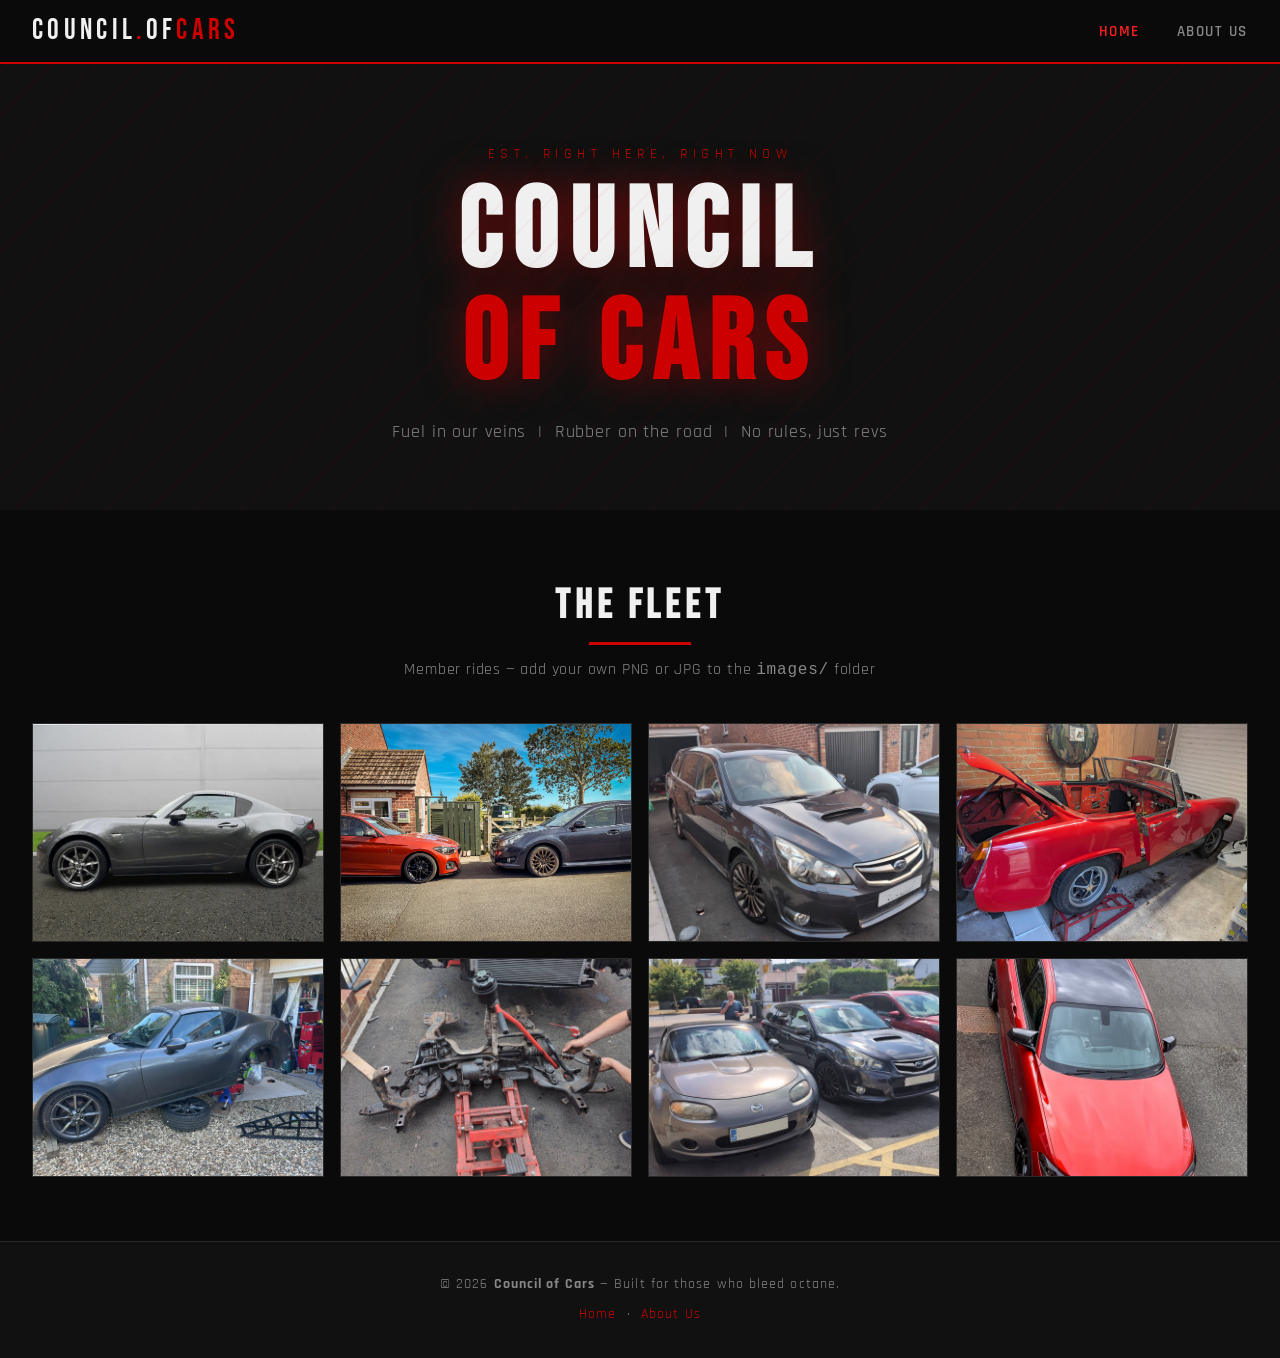
==== index.html @ 3a57ae69 "Add files via upload" ====
<!DOCTYPE html>
<html lang="en">
<head>
  <meta charset="UTF-8" />
  <meta name="viewport" content="width=device-width, initial-scale=1.0" />
  <title>Council of Cars — Home</title>
  <meta name="description" content="Council of Cars — a collective of passionate car enthusiasts." />
  <link rel="stylesheet" href="style.css" />
</head>
<body>

  <!-- ── HEADER ── -->
  <header>
    <a class="logo" href="index.html">Council<span>.</span>of<span>Cars</span></a>
    <nav>
      <a href="index.html" class="active">Home</a>
      <a href="about.html">About Us</a>
    </nav>
  </header>

  <!-- ── HERO ── -->
  <section class="hero">
    <p class="hero-eyebrow">Est. Right Here, Right Now</p>
    <h1>Council<br><span>of Cars</span></h1>
    <p class="hero-sub">Fuel in our veins &nbsp;|&nbsp; Rubber on the road &nbsp;|&nbsp; No rules, just revs</p>
  </section>

  <!-- ── GALLERY ── -->
  <section id="gallery">
    <div class="section-header">
      <h2 class="section-title">The Fleet</h2>
      <p>Member rides — add your own PNG or JPG to the <code>images/</code> folder</p>
    </div>

    <div class="gallery-grid">

      <!-- SLOT 1 -->
      <div class="gallery-item" onclick="openLightbox(this)">
        <!-- Replace src with your image, e.g. src="images/car01.jpg" -->
        <img src="images/car01.jpg" alt="Member car 1"
          onerror="this.style.display='none'; this.nextElementSibling.style.display='flex';" />
        <div class="placeholder" style="display:none">
          <svg viewBox="0 0 64 64" fill="none" stroke="currentColor" stroke-width="2">
            <rect x="4" y="20" width="56" height="28" rx="4"/>
            <path d="M14 20 l6-10 h24 l6 10"/>
            <circle cx="16" cy="48" r="5"/><circle cx="48" cy="48" r="5"/>
          </svg>
          <span>car01.jpg</span>
        </div>
        <div class="caption">Member Ride #1</div>
      </div>

      <!-- SLOT 2 -->
      <div class="gallery-item" onclick="openLightbox(this)">
        <img src="images/car02.jpg" alt="Member car 2"
          onerror="this.style.display='none'; this.nextElementSibling.style.display='flex';" />
        <div class="placeholder" style="display:none">
          <svg viewBox="0 0 64 64" fill="none" stroke="currentColor" stroke-width="2">
            <rect x="4" y="20" width="56" height="28" rx="4"/>
            <path d="M14 20 l6-10 h24 l6 10"/>
            <circle cx="16" cy="48" r="5"/><circle cx="48" cy="48" r="5"/>
          </svg>
          <span>car02.jpg</span>
        </div>
        <div class="caption">Member Ride #2</div>
      </div>

      <!-- SLOT 3 -->
      <div class="gallery-item" onclick="openLightbox(this)">
        <img src="images/car03.jpg" alt="Member car 3"
          onerror="this.style.display='none'; this.nextElementSibling.style.display='flex';" />
        <div class="placeholder" style="display:none">
          <svg viewBox="0 0 64 64" fill="none" stroke="currentColor" stroke-width="2">
            <rect x="4" y="20" width="56" height="28" rx="4"/>
            <path d="M14 20 l6-10 h24 l6 10"/>
            <circle cx="16" cy="48" r="5"/><circle cx="48" cy="48" r="5"/>
          </svg>
          <span>car03.jpg</span>
        </div>
        <div class="caption">Member Ride #3</div>
      </div>

      <!-- SLOT 4 -->
      <div class="gallery-item" onclick="openLightbox(this)">
        <img src="images/car04.jpg" alt="Member car 4"
          onerror="this.style.display='none'; this.nextElementSibling.style.display='flex';" />
        <div class="placeholder" style="display:none">
          <svg viewBox="0 0 64 64" fill="none" stroke="currentColor" stroke-width="2">
            <rect x="4" y="20" width="56" height="28" rx="4"/>
            <path d="M14 20 l6-10 h24 l6 10"/>
            <circle cx="16" cy="48" r="5"/><circle cx="48" cy="48" r="5"/>
          </svg>
          <span>car04.jpg</span>
        </div>
        <div class="caption">Member Ride #4</div>
      </div>

      <!-- SLOT 5 -->
      <div class="gallery-item" onclick="openLightbox(this)">
        <img src="images/car05.jpg" alt="Member car 5"
          onerror="this.style.display='none'; this.nextElementSibling.style.display='flex';" />
        <div class="placeholder" style="display:none">
          <svg viewBox="0 0 64 64" fill="none" stroke="currentColor" stroke-width="2">
            <rect x="4" y="20" width="56" height="28" rx="4"/>
            <path d="M14 20 l6-10 h24 l6 10"/>
            <circle cx="16" cy="48" r="5"/><circle cx="48" cy="48" r="5"/>
          </svg>
          <span>car05.jpg</span>
        </div>
        <div class="caption">Member Ride #5</div>
      </div>

      <!-- SLOT 6 -->
      <div class="gallery-item" onclick="openLightbox(this)">
        <img src="images/car06.jpg" alt="Member car 6"
          onerror="this.style.display='none'; this.nextElementSibling.style.display='flex';" />
        <div class="placeholder" style="display:none">
          <svg viewBox="0 0 64 64" fill="none" stroke="currentColor" stroke-width="2">
            <rect x="4" y="20" width="56" height="28" rx="4"/>
            <path d="M14 20 l6-10 h24 l6 10"/>
            <circle cx="16" cy="48" r="5"/><circle cx="48" cy="48" r="5"/>
          </svg>
          <span>car06.jpg</span>
        </div>
        <div class="caption">Member Ride #6</div>
      </div>

      <!-- SLOT 7 -->
      <div class="gallery-item" onclick="openLightbox(this)">
        <img src="images/car07.jpg" alt="Member car 7"
          onerror="this.style.display='none'; this.nextElementSibling.style.display='flex';" />
        <div class="placeholder" style="display:none">
          <svg viewBox="0 0 64 64" fill="none" stroke="currentColor" stroke-width="2">
            <rect x="4" y="20" width="56" height="28" rx="4"/>
            <path d="M14 20 l6-10 h24 l6 10"/>
            <circle cx="16" cy="48" r="5"/><circle cx="48" cy="48" r="5"/>
          </svg>
          <span>car07.jpg</span>
        </div>
        <div class="caption">Member Ride #7</div>
      </div>

      <!-- SLOT 8 -->
      <div class="gallery-item" onclick="openLightbox(this)">
        <img src="images/car08.jpg" alt="Member car 8"
          onerror="this.style.display='none'; this.nextElementSibling.style.display='flex';" />
        <div class="placeholder" style="display:none">
          <svg viewBox="0 0 64 64" fill="none" stroke="currentColor" stroke-width="2">
            <rect x="4" y="20" width="56" height="28" rx="4"/>
            <path d="M14 20 l6-10 h24 l6 10"/>
            <circle cx="16" cy="48" r="5"/><circle cx="48" cy="48" r="5"/>
          </svg>
          <span>car08.jpg</span>
        </div>
        <div class="caption">Member Ride #8</div>
      </div>

    </div><!-- /gallery-grid -->
  </section>

  <!-- ── LIGHTBOX ── -->
  <div id="lightbox" onclick="closeLightbox()">
    <div class="lb-close" onclick="closeLightbox()">✕ Close</div>
    <img id="lb-img" src="" alt="" />
  </div>

  <!-- ── FOOTER ── -->
  <footer>
    <p>© <span id="yr"></span> <strong>Council of Cars</strong> — Built for those who bleed octane.</p>
    <p style="margin-top:0.5rem">
      <a href="index.html">Home</a> &nbsp;·&nbsp; <a href="about.html">About Us</a>
    </p>
  </footer>

  <script>
    document.getElementById('yr').textContent = new Date().getFullYear();

    function openLightbox(item) {
      const img = item.querySelector('img');
      if (!img || img.style.display === 'none') return; // no real image yet
      document.getElementById('lb-img').src = img.src;
      document.getElementById('lb-img').alt = img.alt;
      document.getElementById('lightbox').classList.add('open');
    }

    function closeLightbox() {
      document.getElementById('lightbox').classList.remove('open');
    }

    document.addEventListener('keydown', e => {
      if (e.key === 'Escape') closeLightbox();
    });
  </script>

</body>
</html>
---- style.css ----
/* =============================================
   COUNCIL OF CARS — Global Styles
   Black · Red · White
   ============================================= */

@import url('https://fonts.googleapis.com/css2?family=Bebas+Neue&family=Rajdhani:wght@400;600;700&display=swap');

*, *::before, *::after { box-sizing: border-box; margin: 0; padding: 0; }

:root {
  --black:  #0a0a0a;
  --deep:   #111111;
  --panel:  #1a1a1a;
  --red:    #cc0000;
  --red-hot:#ff2020;
  --white:  #f0f0f0;
  --grey:   #888888;
  --border: #2a2a2a;
}

html { scroll-behavior: smooth; }

body {
  background: var(--black);
  color: var(--white);
  font-family: 'Rajdhani', sans-serif;
  font-size: 1.05rem;
  line-height: 1.6;
  min-height: 100vh;
}

/* ── HEADER / NAV ── */
header {
  position: sticky;
  top: 0;
  z-index: 100;
  background: var(--black);
  border-bottom: 2px solid var(--red);
  display: flex;
  align-items: center;
  justify-content: space-between;
  padding: 0 2rem;
  height: 64px;
}

.logo {
  font-family: 'Bebas Neue', sans-serif;
  font-size: 1.8rem;
  letter-spacing: 0.15em;
  color: var(--white);
  text-decoration: none;
}

.logo span { color: var(--red); }

nav a {
  color: var(--grey);
  text-decoration: none;
  font-weight: 600;
  font-size: 0.95rem;
  letter-spacing: 0.1em;
  text-transform: uppercase;
  margin-left: 2rem;
  transition: color 0.2s;
}

nav a:hover, nav a.active { color: var(--red-hot); }

/* ── HERO ── */
.hero {
  position: relative;
  background: var(--deep);
  text-align: center;
  padding: 5rem 2rem 4rem;
  overflow: hidden;
}

.hero::before {
  content: '';
  position: absolute;
  inset: 0;
  background: repeating-linear-gradient(
    -45deg,
    transparent,
    transparent 30px,
    rgba(204,0,0,0.04) 30px,
    rgba(204,0,0,0.04) 32px
  );
  pointer-events: none;
}

.hero-eyebrow {
  font-size: 0.85rem;
  letter-spacing: 0.4em;
  text-transform: uppercase;
  color: var(--red);
  margin-bottom: 0.75rem;
}

.hero h1 {
  font-family: 'Bebas Neue', sans-serif;
  font-size: clamp(3rem, 10vw, 7rem);
  letter-spacing: 0.1em;
  line-height: 1;
  color: var(--white);
  text-shadow: 0 0 40px rgba(204,0,0,0.5);
}

.hero h1 span { color: var(--red); }

.hero-sub {
  margin-top: 1rem;
  color: var(--grey);
  font-size: 1.1rem;
  letter-spacing: 0.05em;
}

/* ── SECTION TITLES ── */
.section-title {
  font-family: 'Bebas Neue', sans-serif;
  font-size: 2.5rem;
  letter-spacing: 0.12em;
  color: var(--white);
  position: relative;
  display: inline-block;
  margin-bottom: 0.25rem;
}

.section-title::after {
  content: '';
  display: block;
  height: 3px;
  background: var(--red);
  width: 60%;
  margin-top: 4px;
}

.section-header {
  text-align: center;
  margin-bottom: 2.5rem;
}

.section-header p {
  color: var(--grey);
  margin-top: 0.5rem;
  font-size: 1rem;
  letter-spacing: 0.05em;
}

.section-header .section-title::after {
  margin: 4px auto 0;
}

/* ── GALLERY ── */
#gallery {
  padding: 4rem 2rem;
  max-width: 1300px;
  margin: 0 auto;
}

.gallery-grid {
  display: grid;
  grid-template-columns: repeat(auto-fill, minmax(260px, 1fr));
  gap: 1rem;
}

.gallery-item {
  position: relative;
  aspect-ratio: 4/3;
  background: var(--panel);
  border: 1px solid var(--border);
  overflow: hidden;
  cursor: pointer;
  transition: transform 0.25s, border-color 0.25s;
}

.gallery-item:hover {
  transform: translateY(-4px);
  border-color: var(--red);
}

.gallery-item img {
  width: 100%;
  height: 100%;
  object-fit: cover;
  display: block;
  transition: transform 0.4s;
}

.gallery-item:hover img { transform: scale(1.06); }

/* Placeholder block shown when no real image */
.gallery-item .placeholder {
  width: 100%;
  height: 100%;
  display: flex;
  flex-direction: column;
  align-items: center;
  justify-content: center;
  background: linear-gradient(135deg, #1a1a1a 0%, #2a1010 100%);
  color: var(--grey);
  gap: 0.5rem;
}

.gallery-item .placeholder svg {
  width: 48px; height: 48px;
  opacity: 0.4;
}

.gallery-item .placeholder span {
  font-size: 0.8rem;
  letter-spacing: 0.15em;
  text-transform: uppercase;
  opacity: 0.5;
}

.gallery-item .caption {
  position: absolute;
  bottom: 0; left: 0; right: 0;
  padding: 0.5rem 0.75rem;
  background: linear-gradient(transparent, rgba(0,0,0,0.85));
  font-size: 0.82rem;
  font-weight: 600;
  letter-spacing: 0.08em;
  color: var(--white);
  opacity: 0;
  transition: opacity 0.25s;
}

.gallery-item:hover .caption { opacity: 1; }

/* ── LIGHTBOX ── */
#lightbox {
  display: none;
  position: fixed;
  inset: 0;
  background: rgba(0,0,0,0.92);
  z-index: 999;
  align-items: center;
  justify-content: center;
  flex-direction: column;
  padding: 2rem;
}

#lightbox.open { display: flex; }

#lightbox img {
  max-width: 90vw;
  max-height: 80vh;
  border: 2px solid var(--red);
  object-fit: contain;
}

#lightbox .lb-close {
  position: absolute;
  top: 1.5rem; right: 2rem;
  font-family: 'Bebas Neue', sans-serif;
  font-size: 2rem;
  color: var(--white);
  cursor: pointer;
  letter-spacing: 0.1em;
}

#lightbox .lb-close:hover { color: var(--red); }

/* ── ABOUT PAGE ── */
.about-hero {
  background: var(--deep);
  text-align: center;
  padding: 4rem 2rem 3rem;
}

.about-hero h1 {
  font-family: 'Bebas Neue', sans-serif;
  font-size: clamp(2.5rem, 8vw, 5rem);
  letter-spacing: 0.12em;
  color: var(--white);
}

.about-hero h1 span { color: var(--red); }

.about-hero p {
  color: var(--grey);
  margin-top: 0.75rem;
  font-size: 1.05rem;
}

.about-content {
  max-width: 900px;
  margin: 0 auto;
  padding: 4rem 2rem;
}

.about-intro {
  font-size: 1.25rem;
  font-weight: 600;
  color: var(--white);
  border-left: 4px solid var(--red);
  padding-left: 1.25rem;
  margin-bottom: 2.5rem;
  line-height: 1.7;
}

.about-content p {
  color: #c0c0c0;
  margin-bottom: 1.5rem;
  font-size: 1.05rem;
}

.values-grid {
  display: grid;
  grid-template-columns: repeat(auto-fill, minmax(200px, 1fr));
  gap: 1rem;
  margin: 2.5rem 0;
}

.value-card {
  background: var(--panel);
  border: 1px solid var(--border);
  border-top: 3px solid var(--red);
  padding: 1.5rem 1.25rem;
  text-align: center;
  transition: border-color 0.2s, transform 0.2s;
}

.value-card:hover {
  border-top-color: var(--red-hot);
  transform: translateY(-3px);
}

.value-card .icon {
  font-size: 2rem;
  margin-bottom: 0.5rem;
}

.value-card h3 {
  font-family: 'Bebas Neue', sans-serif;
  font-size: 1.2rem;
  letter-spacing: 0.1em;
  color: var(--white);
  margin-bottom: 0.4rem;
}

.value-card p {
  font-size: 0.88rem;
  color: var(--grey);
  margin: 0;
}

/* ── FOOTER ── */
footer {
  background: var(--deep);
  border-top: 1px solid var(--border);
  text-align: center;
  padding: 2rem;
  color: var(--grey);
  font-size: 0.85rem;
  letter-spacing: 0.08em;
}

footer a { color: var(--red); text-decoration: none; }
footer a:hover { color: var(--red-hot); }

/* ── UTILITY ── */
.red { color: var(--red); }
.divider {
  border: none;
  border-top: 1px solid var(--border);
  margin: 2rem 0;
}

/* ── RESPONSIVE ── */
@media (max-width: 600px) {
  header { padding: 0 1rem; }
  nav a { margin-left: 1rem; font-size: 0.85rem; }
  .gallery-grid { grid-template-columns: repeat(auto-fill, minmax(150px, 1fr)); }
}
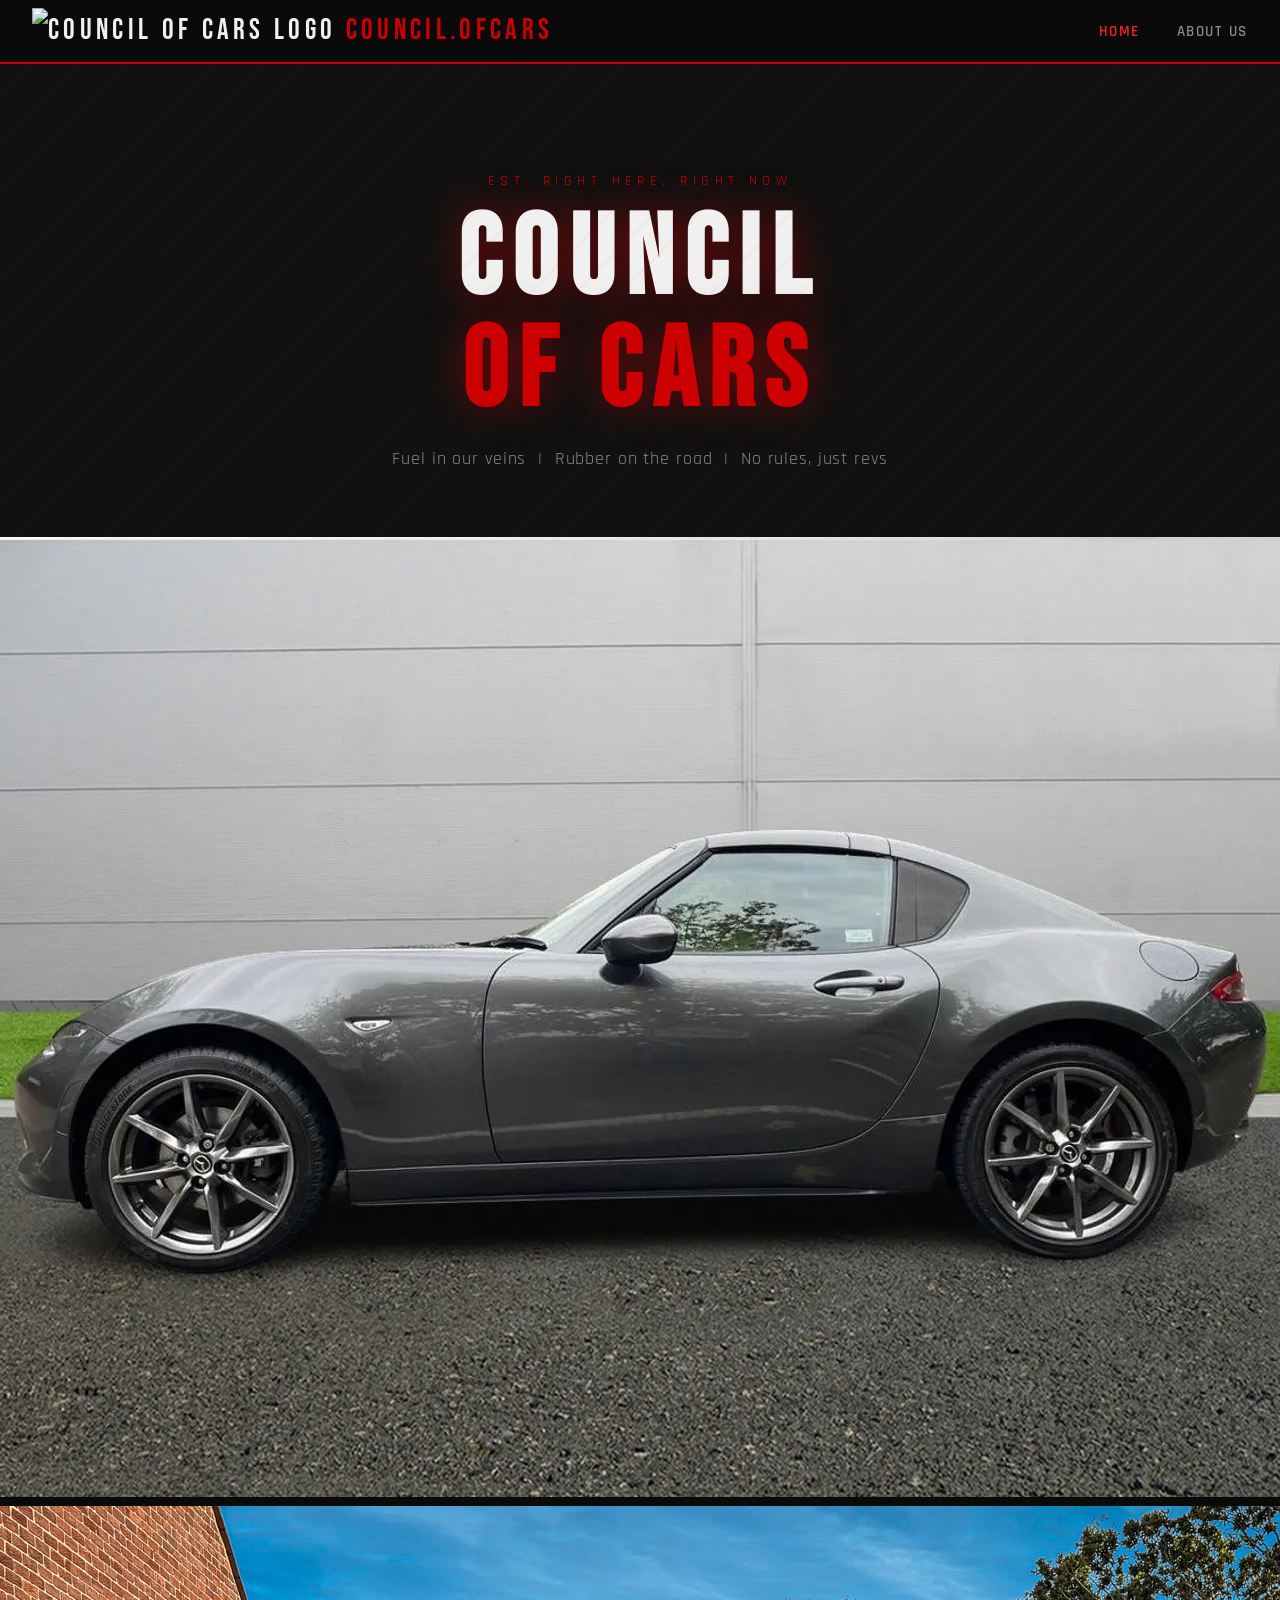
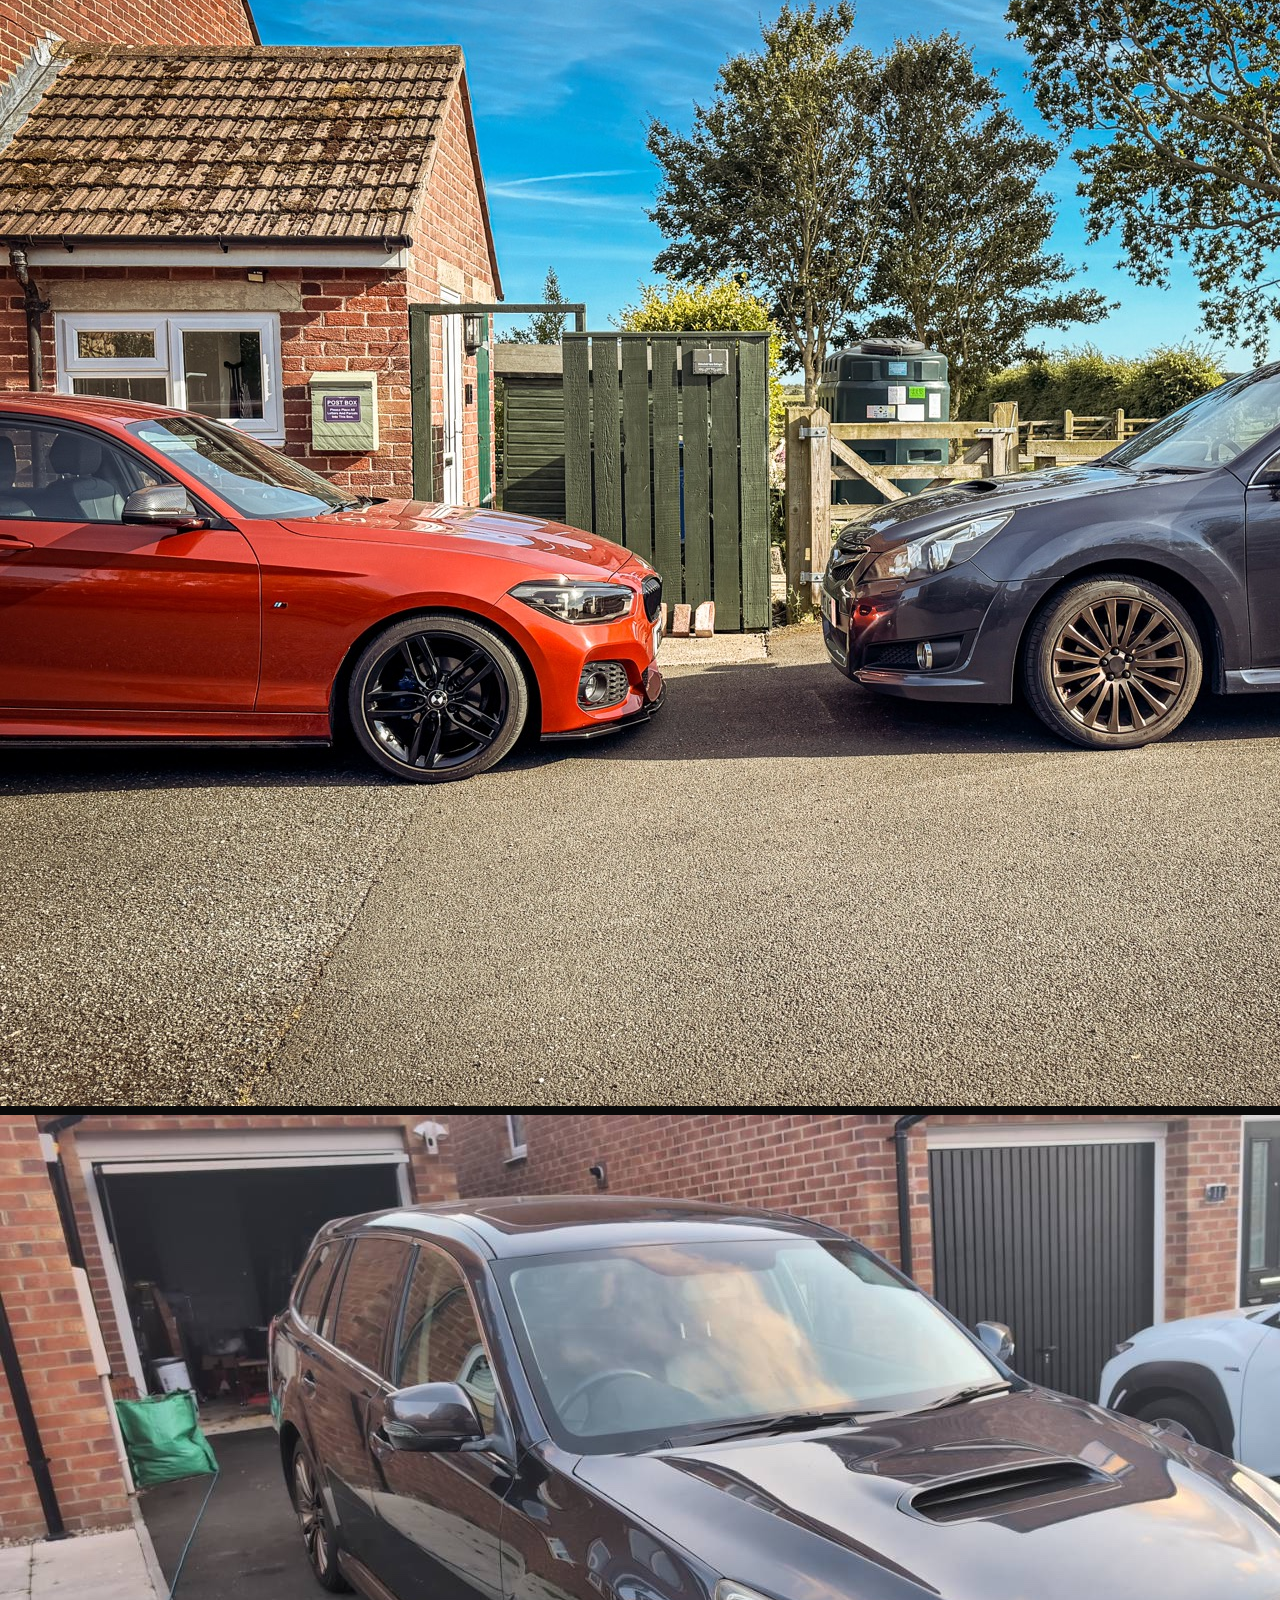
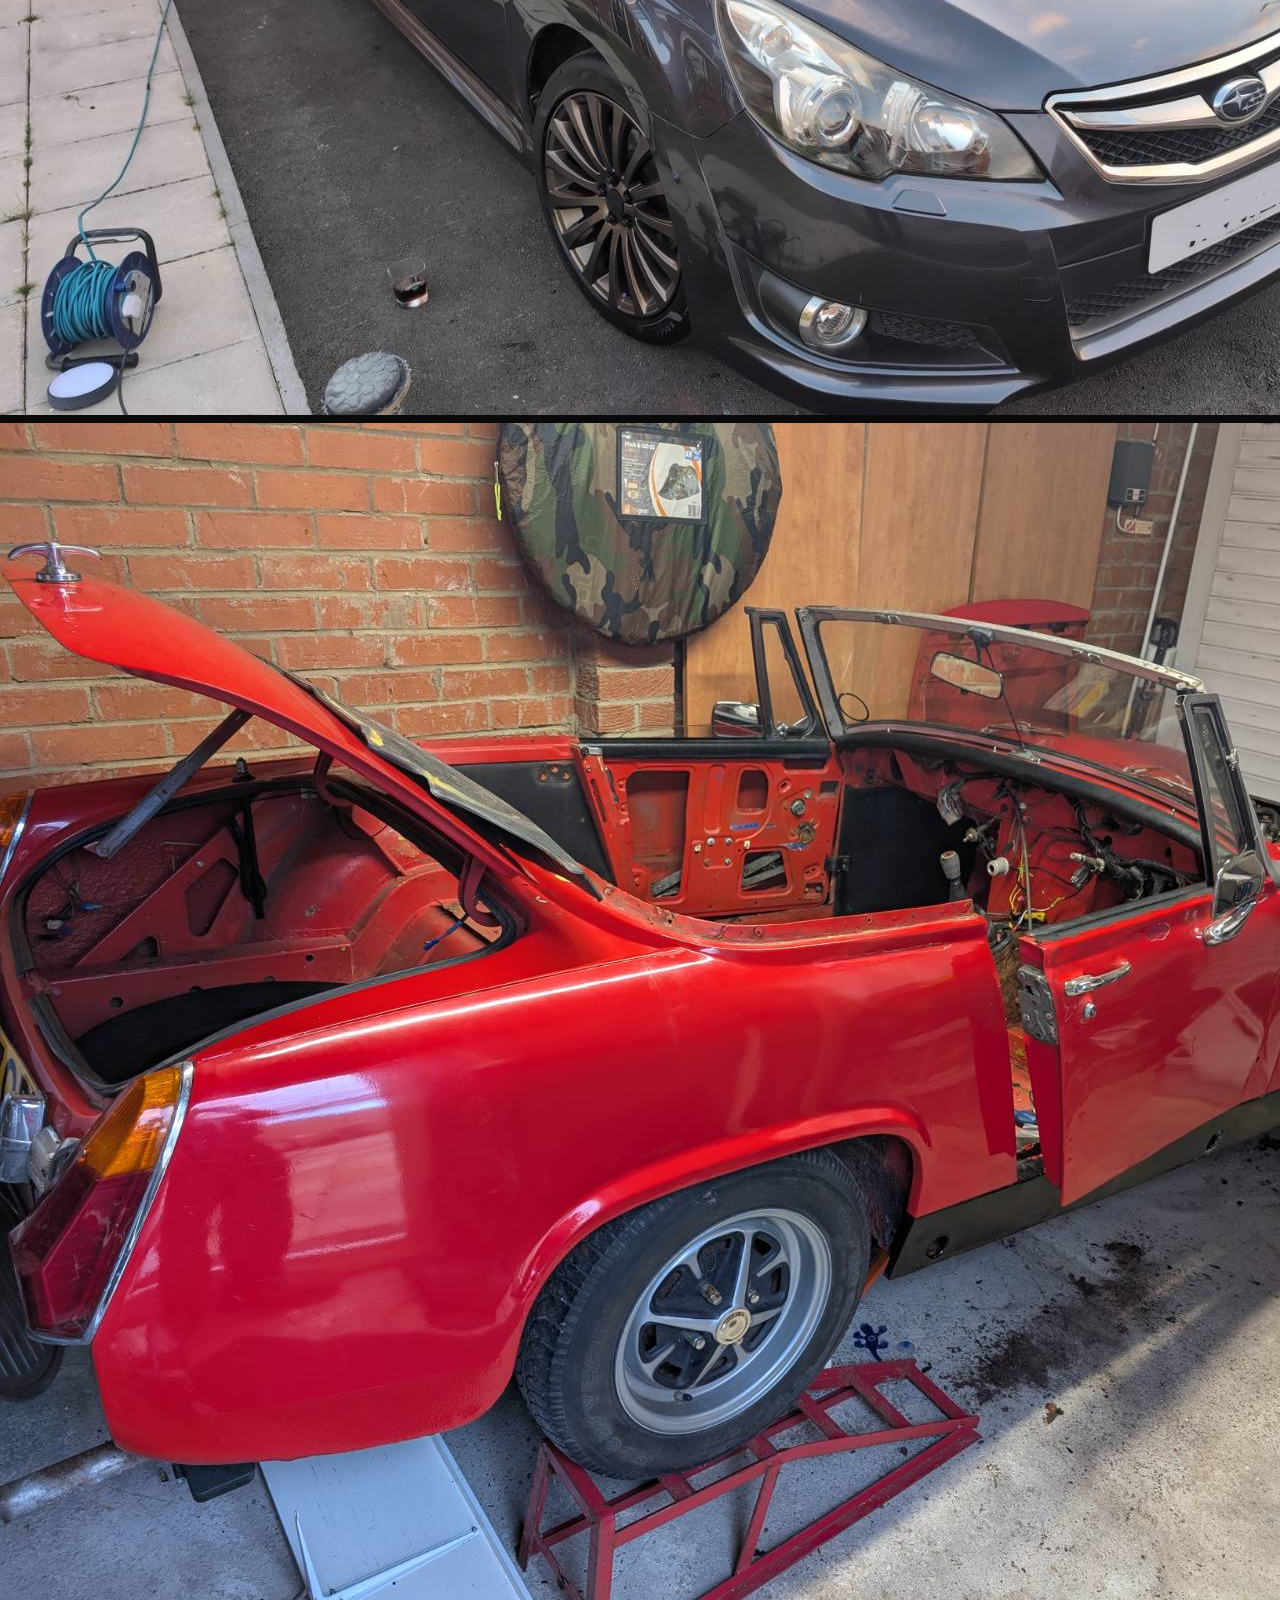
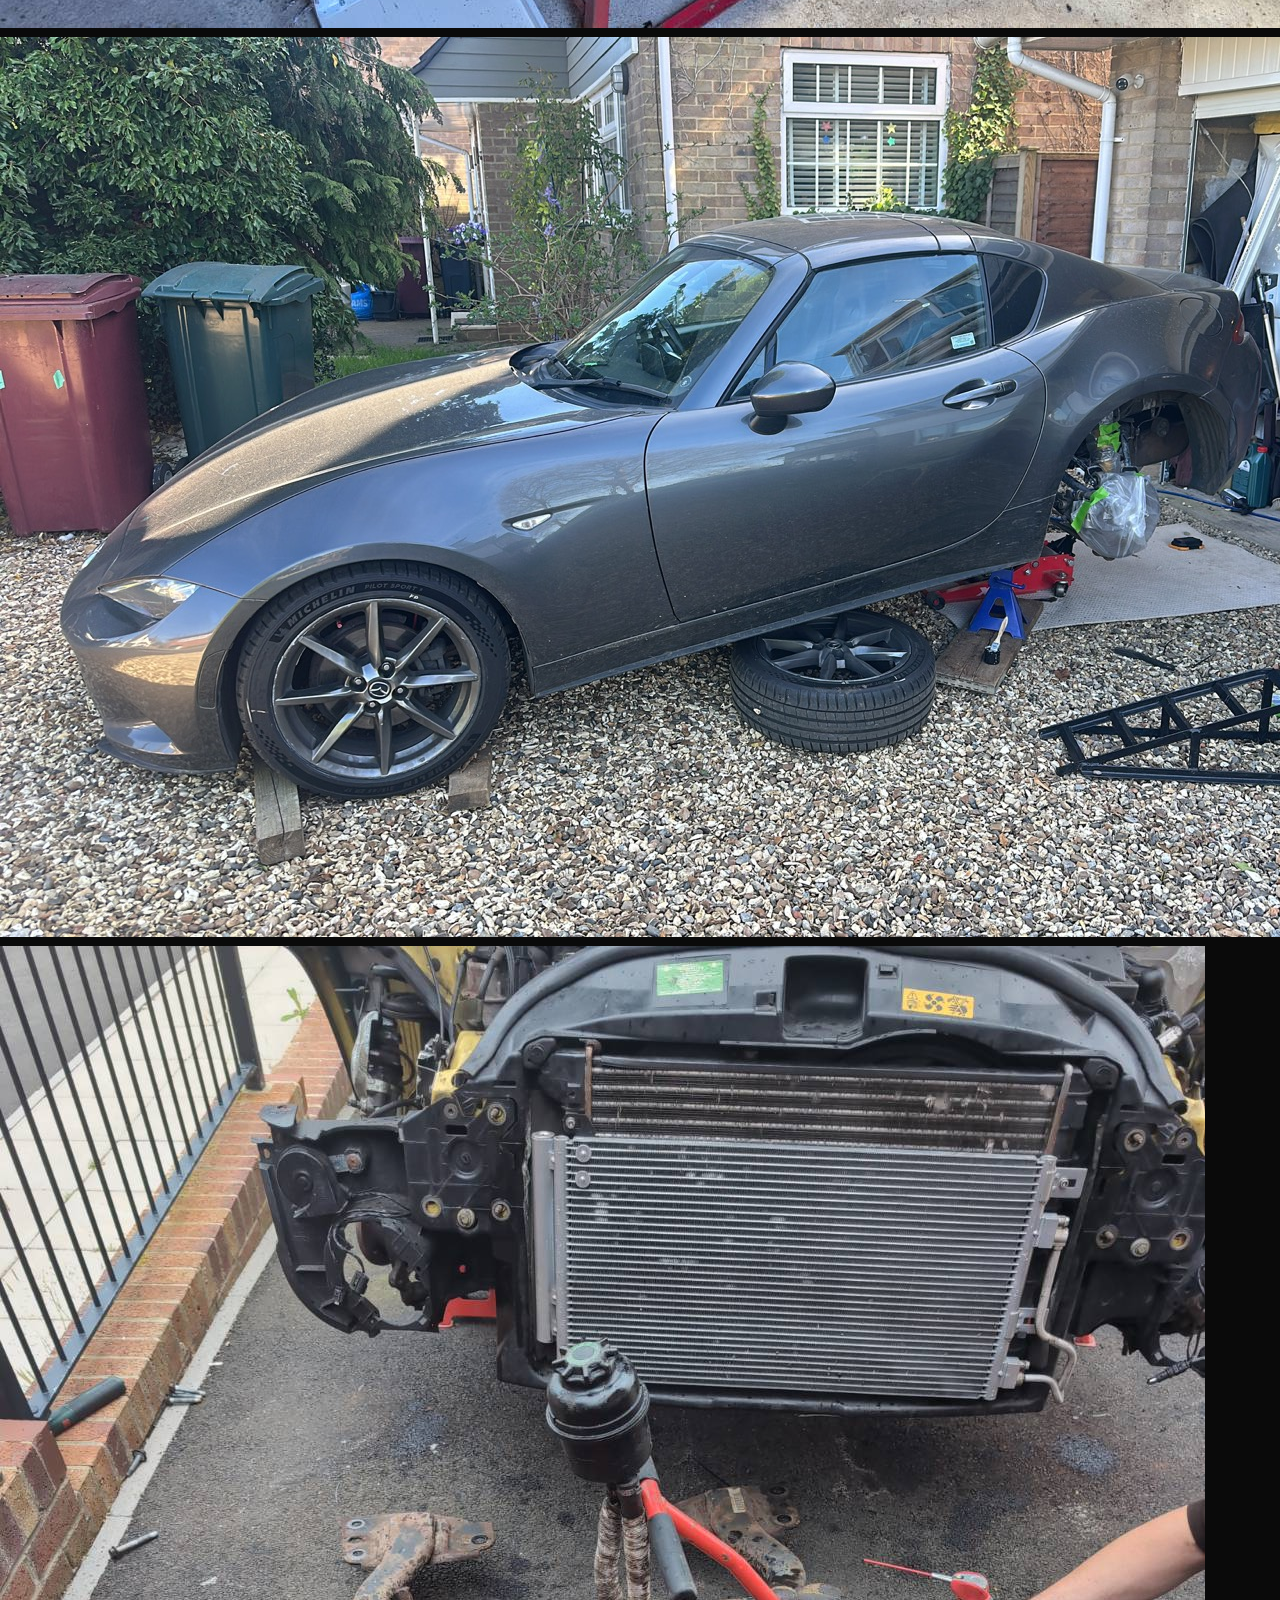
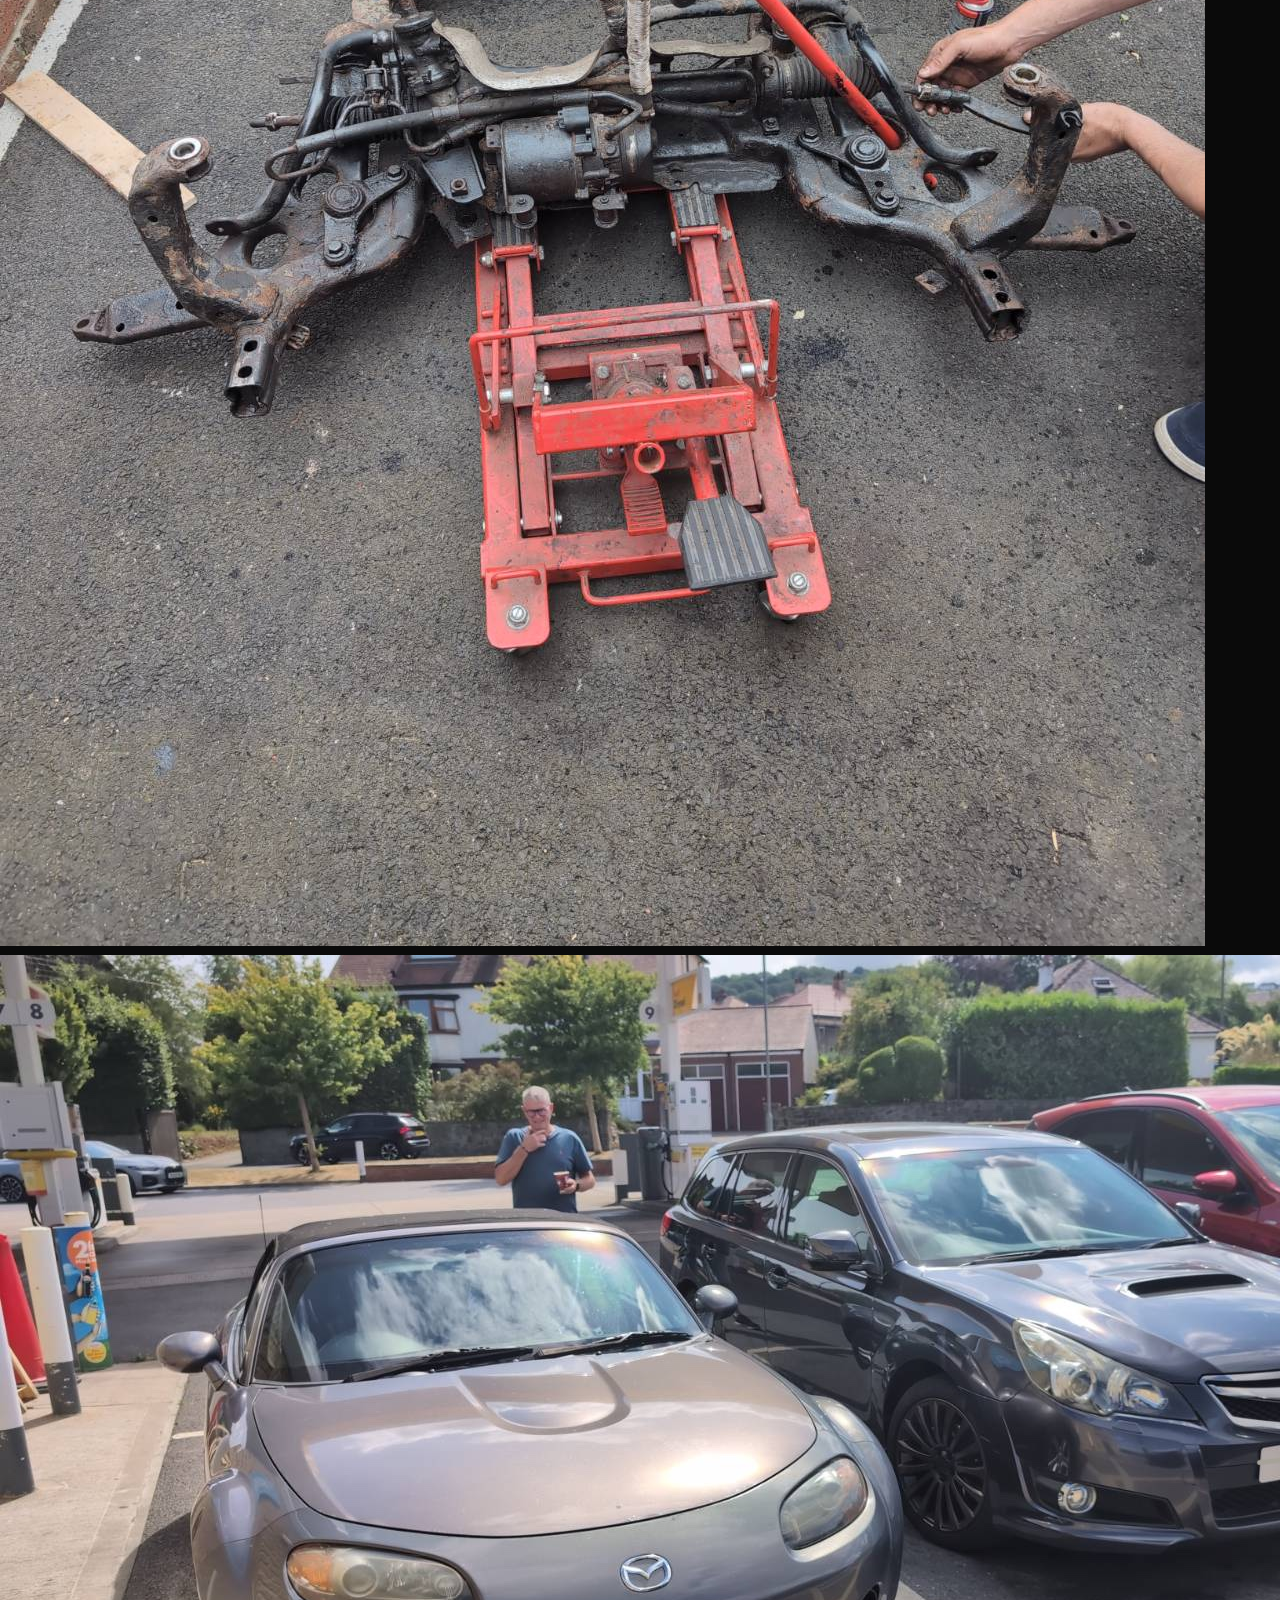
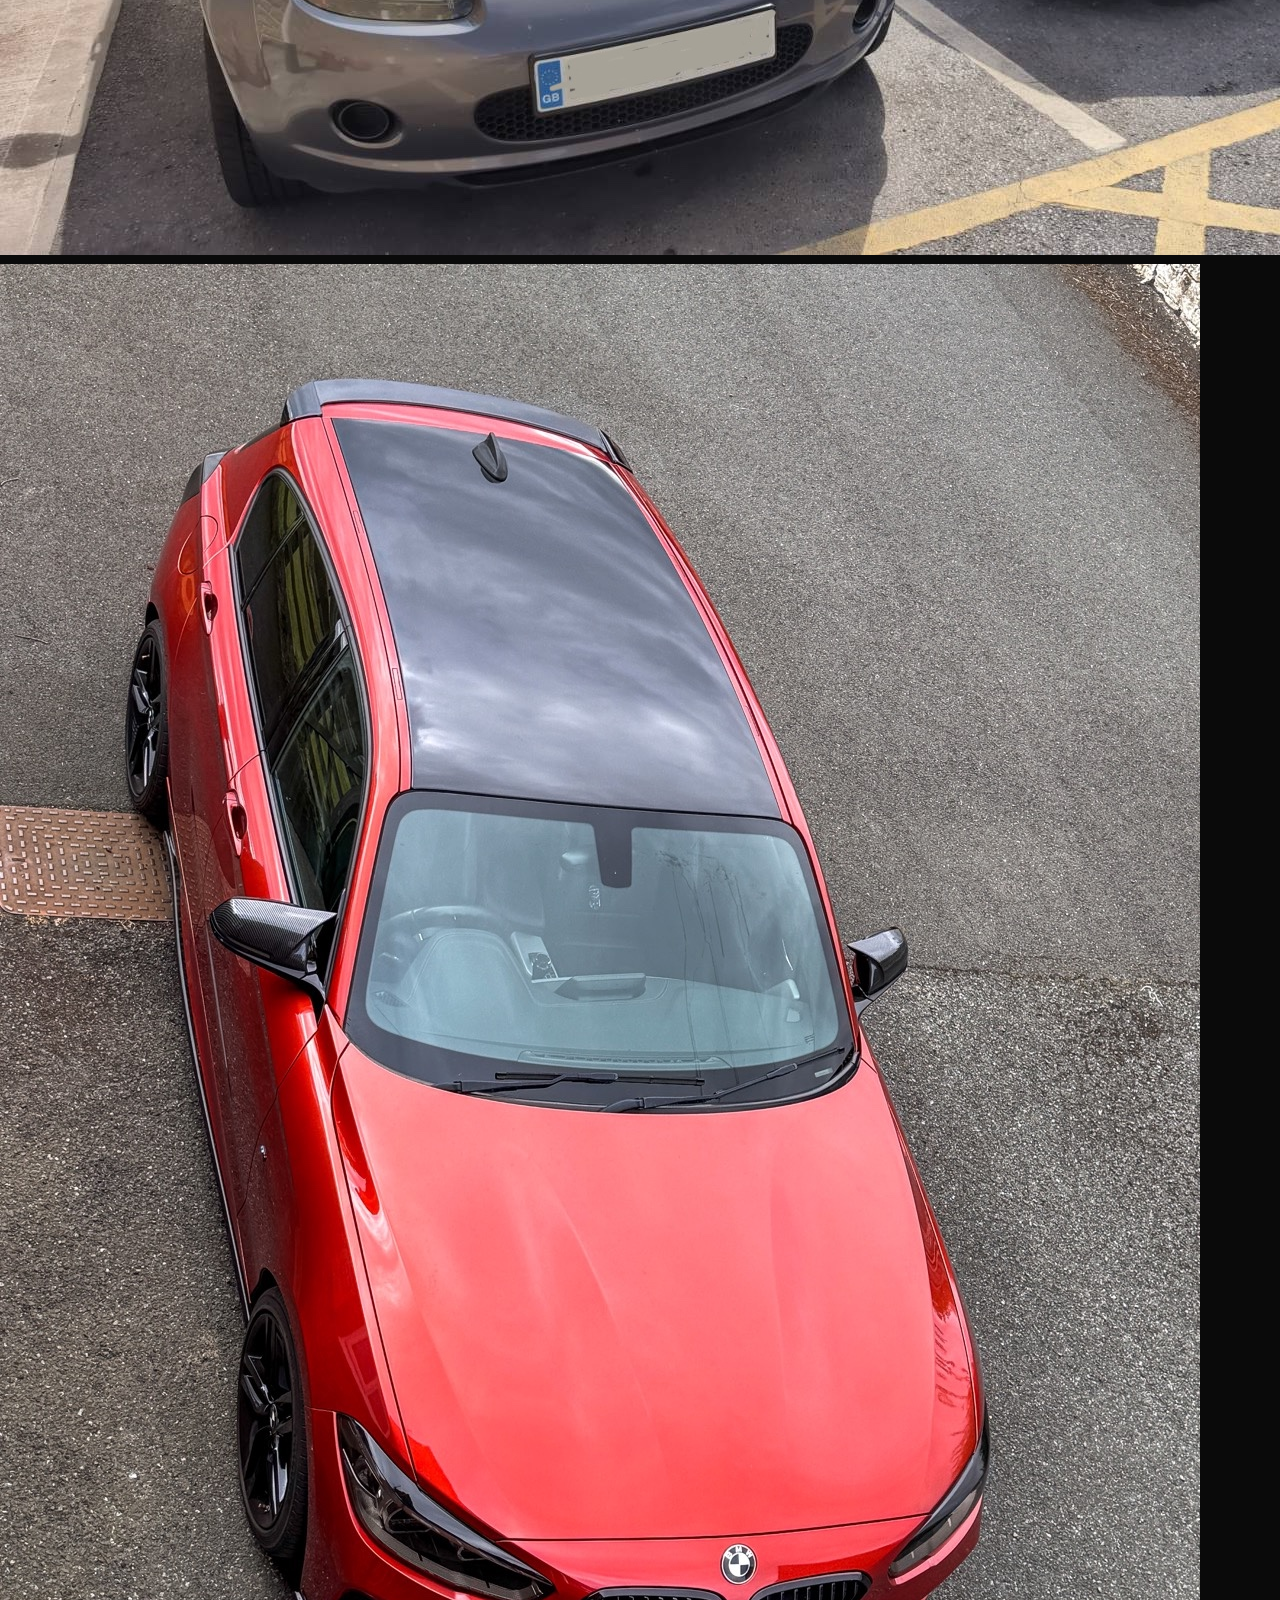
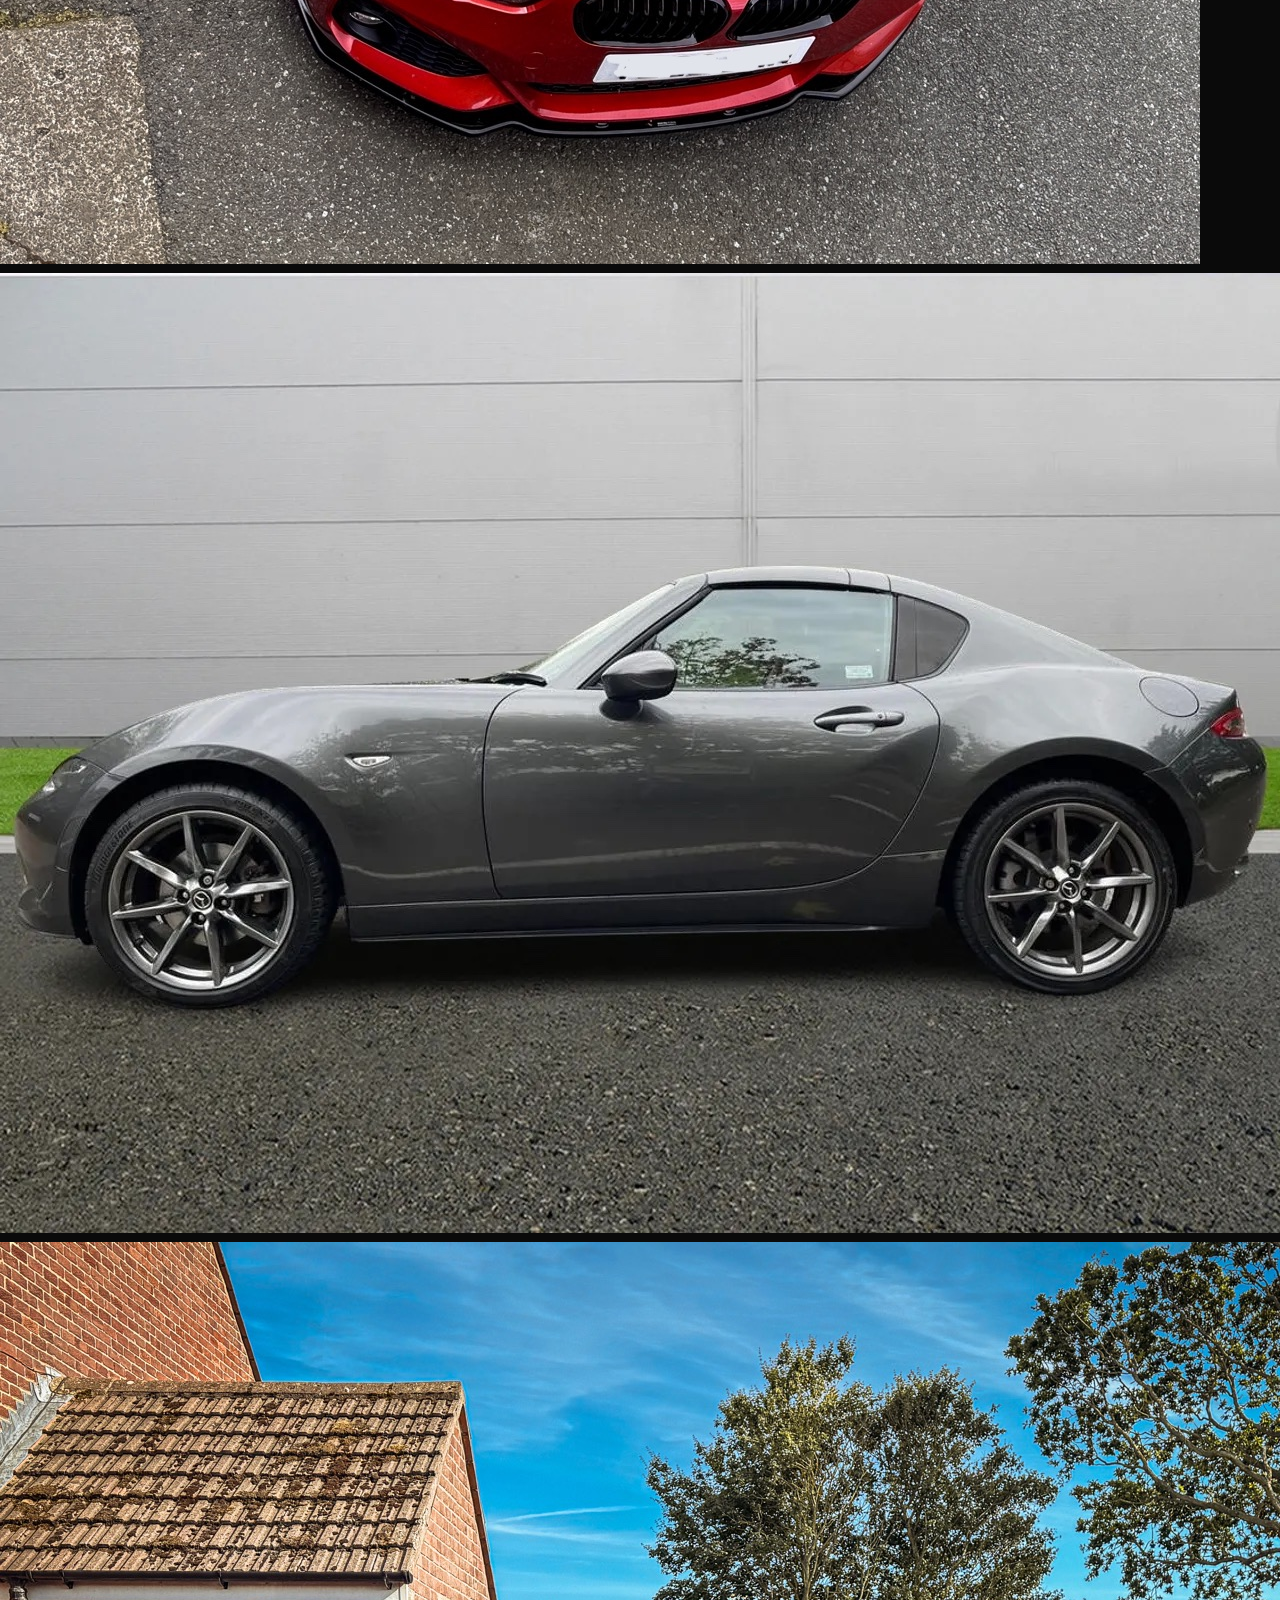
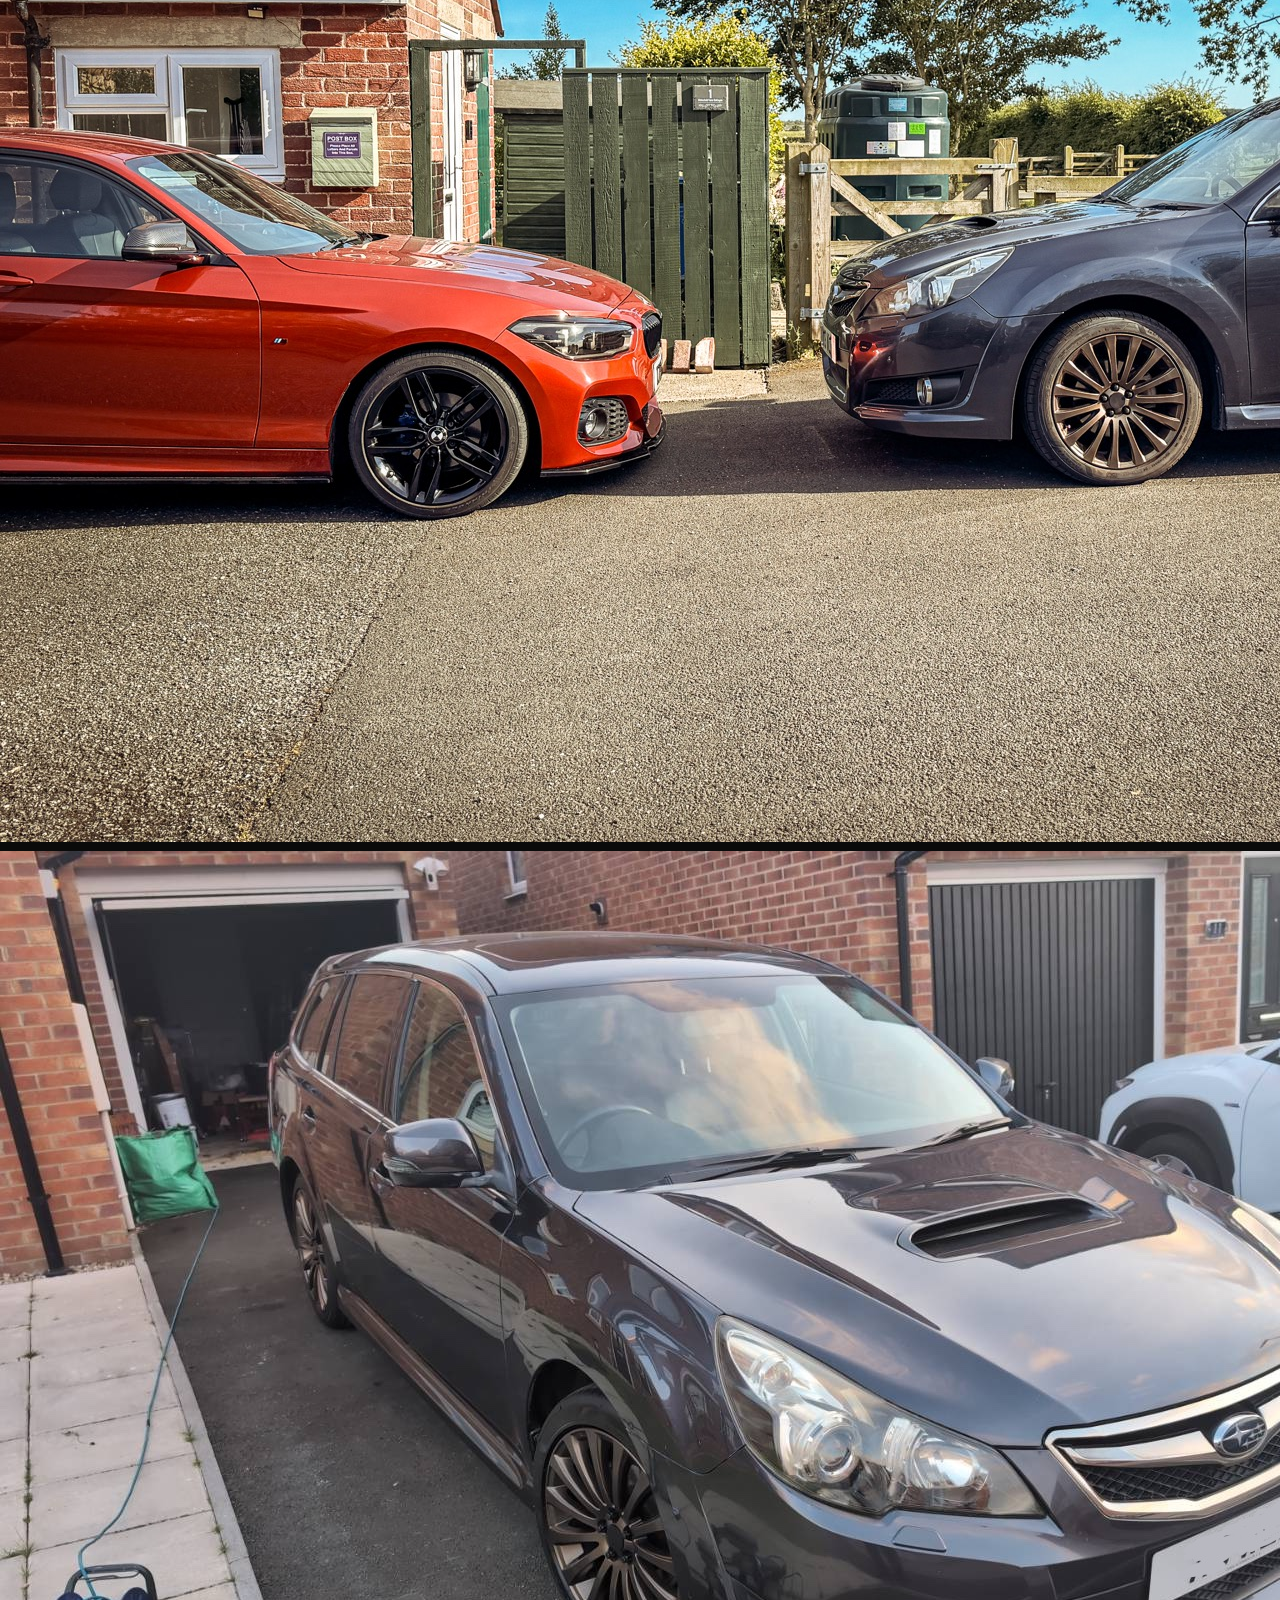
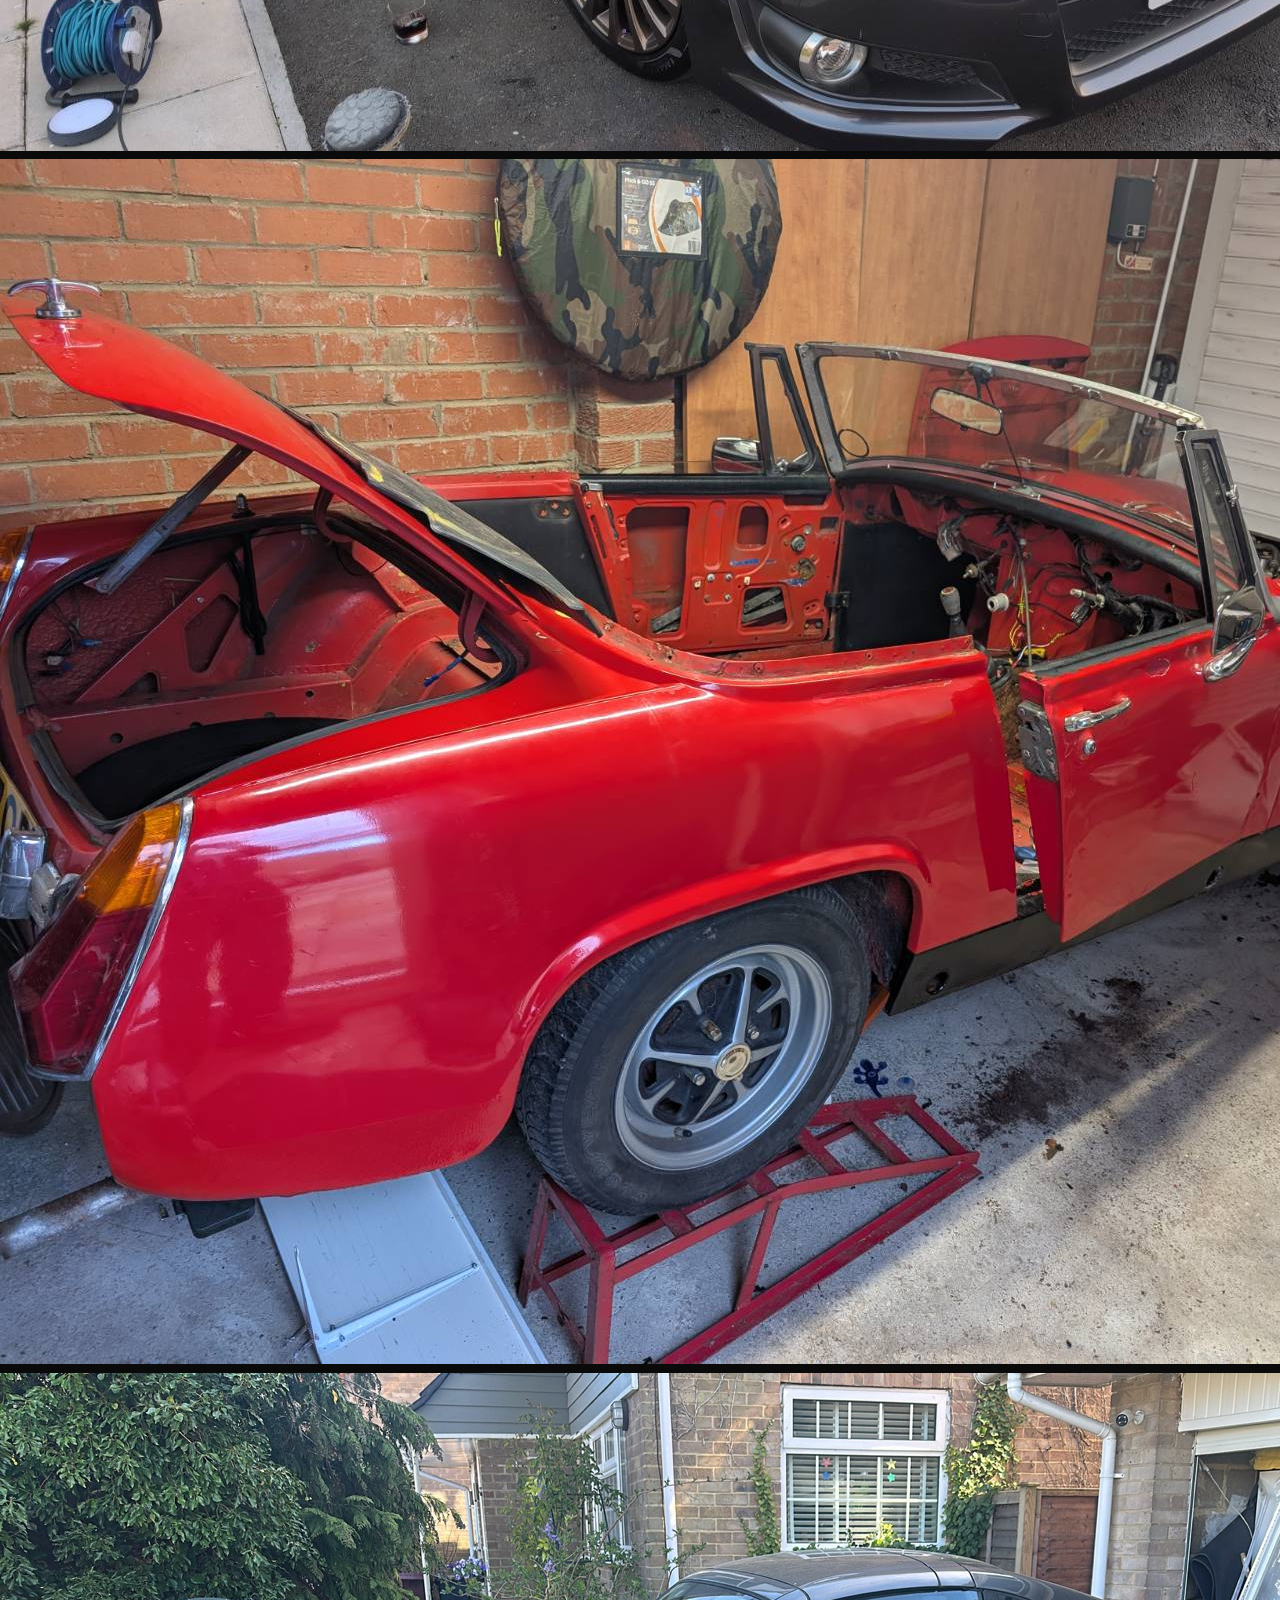
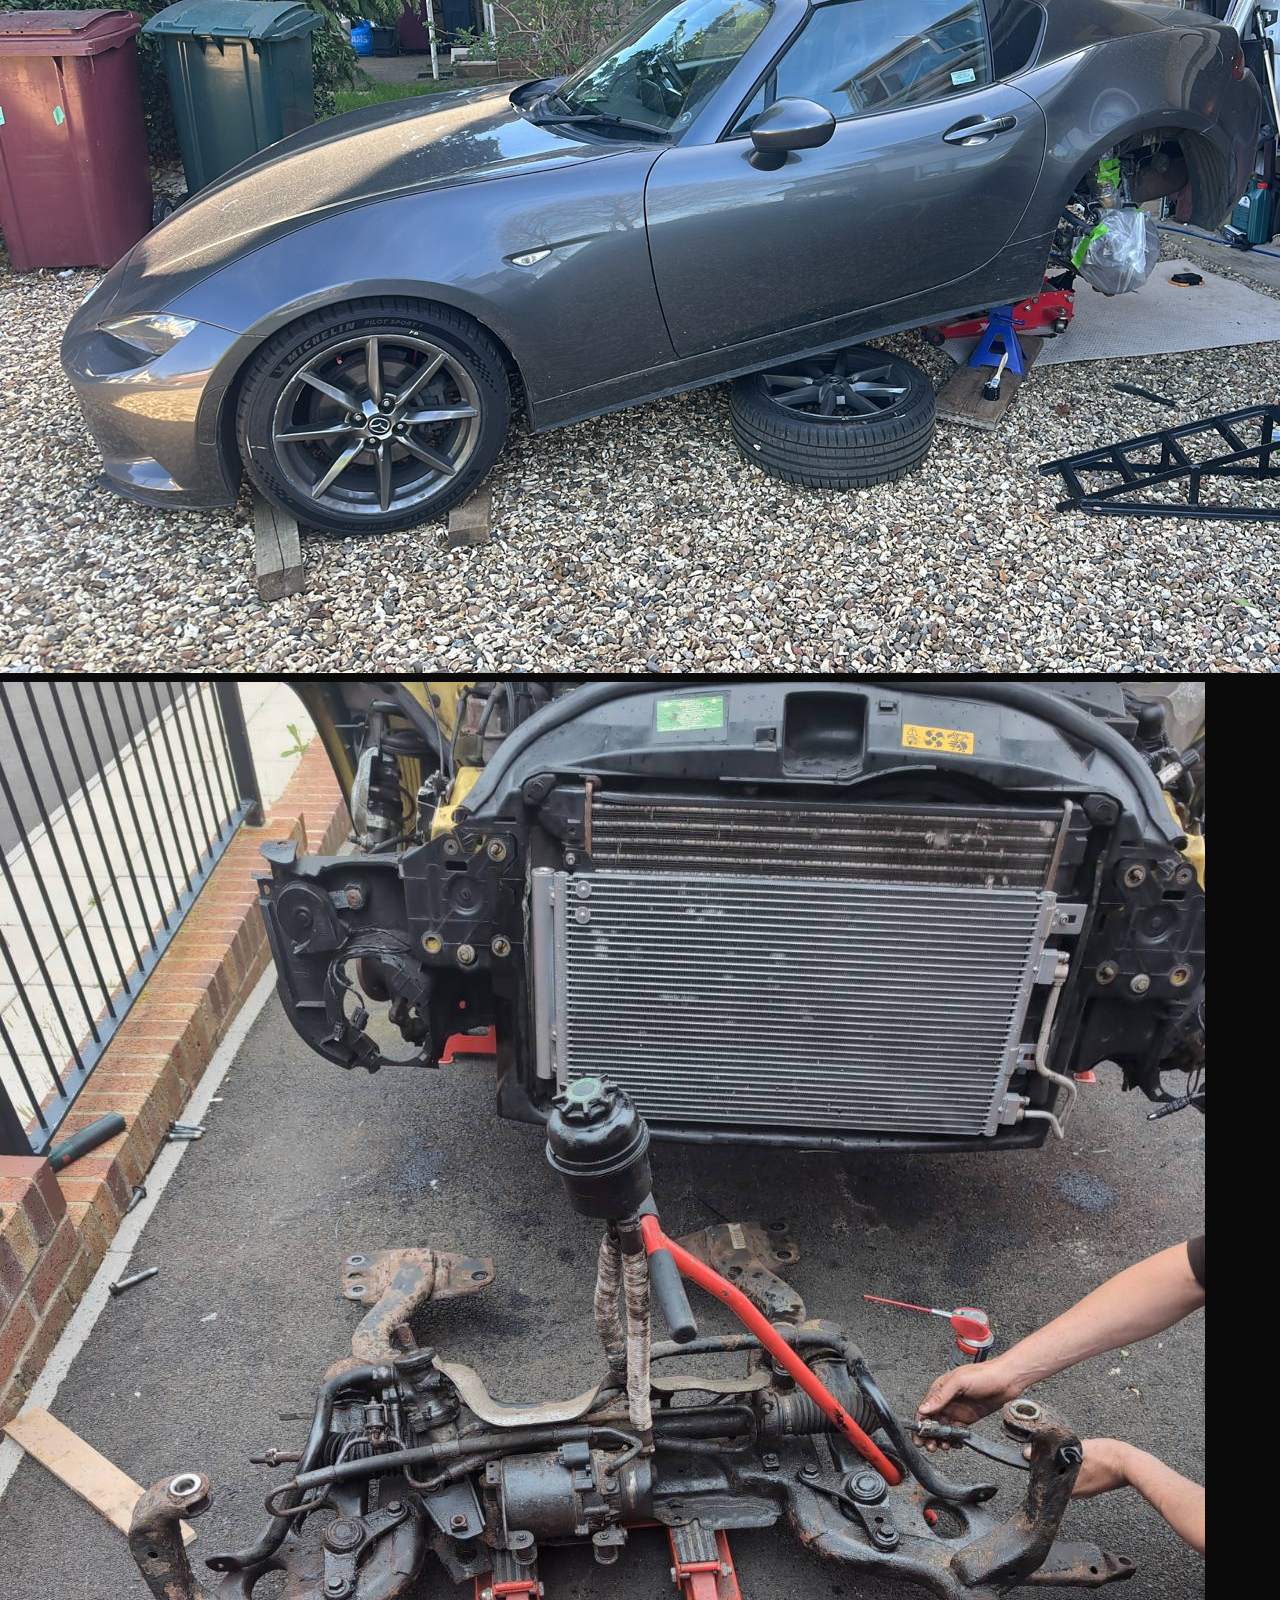
==== commit db24a94d: "Update index.html" ====
--- a/index.html
+++ b/index.html
@@ -11,7 +11,10 @@
 
   <!-- ── HEADER ── -->
   <header>
-    <a class="logo" href="index.html">Council<span>.</span>of<span>Cars</span></a>
+    <a class="logo" href="index.html">
+      <img class="logo-img" src="logo_car.png" alt="Council of Cars logo" />
+      <span class="logo-text">Council<span class="dot">.</span>of<span class="red">Cars</span></span>
+    </a>
     <nav>
       <a href="index.html" class="active">Home</a>
       <a href="about.html">About Us</a>
@@ -20,148 +23,38 @@
 
   <!-- ── HERO ── -->
   <section class="hero">
+    <img class="hero-logo" src="logo_car.png" alt="" aria-hidden="true" />
     <p class="hero-eyebrow">Est. Right Here, Right Now</p>
     <h1>Council<br><span>of Cars</span></h1>
     <p class="hero-sub">Fuel in our veins &nbsp;|&nbsp; Rubber on the road &nbsp;|&nbsp; No rules, just revs</p>
   </section>
 
-  <!-- ── GALLERY ── -->
+  <!-- ── AUTO-SCROLL STRIP ── -->
+  <!-- Filled automatically by JavaScript from GALLERY_IMAGES below -->
+  <div class="auto-strip-section" id="strip-section">
+    <div class="strip-track" id="strip-track">
+      <!-- JS populates this -->
+    </div>
+  </div>
+
+  <!-- ── FULL GRID GALLERY ── -->
   <section id="gallery">
     <div class="section-header">
       <h2 class="section-title">The Fleet</h2>
-      <p>Member rides — add your own PNG or JPG to the <code>images/</code> folder</p>
+      <p>Click any car to open fullscreen &nbsp;·&nbsp; Add your files to <code>images/</code> and list them below</p>
     </div>
-
-    <div class="gallery-grid">
-
-      <!-- SLOT 1 -->
-      <div class="gallery-item" onclick="openLightbox(this)">
-        <!-- Replace src with your image, e.g. src="images/car01.jpg" -->
-        <img src="images/car01.jpg" alt="Member car 1"
-          onerror="this.style.display='none'; this.nextElementSibling.style.display='flex';" />
-        <div class="placeholder" style="display:none">
-          <svg viewBox="0 0 64 64" fill="none" stroke="currentColor" stroke-width="2">
-            <rect x="4" y="20" width="56" height="28" rx="4"/>
-            <path d="M14 20 l6-10 h24 l6 10"/>
-            <circle cx="16" cy="48" r="5"/><circle cx="48" cy="48" r="5"/>
-          </svg>
-          <span>car01.jpg</span>
-        </div>
-        <div class="caption">Member Ride #1</div>
-      </div>
-
-      <!-- SLOT 2 -->
-      <div class="gallery-item" onclick="openLightbox(this)">
-        <img src="images/car02.jpg" alt="Member car 2"
-          onerror="this.style.display='none'; this.nextElementSibling.style.display='flex';" />
-        <div class="placeholder" style="display:none">
-          <svg viewBox="0 0 64 64" fill="none" stroke="currentColor" stroke-width="2">
-            <rect x="4" y="20" width="56" height="28" rx="4"/>
-            <path d="M14 20 l6-10 h24 l6 10"/>
-            <circle cx="16" cy="48" r="5"/><circle cx="48" cy="48" r="5"/>
-          </svg>
-          <span>car02.jpg</span>
-        </div>
-        <div class="caption">Member Ride #2</div>
-      </div>
-
-      <!-- SLOT 3 -->
-      <div class="gallery-item" onclick="openLightbox(this)">
-        <img src="images/car03.jpg" alt="Member car 3"
-          onerror="this.style.display='none'; this.nextElementSibling.style.display='flex';" />
-        <div class="placeholder" style="display:none">
-          <svg viewBox="0 0 64 64" fill="none" stroke="currentColor" stroke-width="2">
-            <rect x="4" y="20" width="56" height="28" rx="4"/>
-            <path d="M14 20 l6-10 h24 l6 10"/>
-            <circle cx="16" cy="48" r="5"/><circle cx="48" cy="48" r="5"/>
-          </svg>
-          <span>car03.jpg</span>
-        </div>
-        <div class="caption">Member Ride #3</div>
-      </div>
-
-      <!-- SLOT 4 -->
-      <div class="gallery-item" onclick="openLightbox(this)">
-        <img src="images/car04.jpg" alt="Member car 4"
-          onerror="this.style.display='none'; this.nextElementSibling.style.display='flex';" />
-        <div class="placeholder" style="display:none">
-          <svg viewBox="0 0 64 64" fill="none" stroke="currentColor" stroke-width="2">
-            <rect x="4" y="20" width="56" height="28" rx="4"/>
-            <path d="M14 20 l6-10 h24 l6 10"/>
-            <circle cx="16" cy="48" r="5"/><circle cx="48" cy="48" r="5"/>
-          </svg>
-          <span>car04.jpg</span>
-        </div>
-        <div class="caption">Member Ride #4</div>
-      </div>
-
-      <!-- SLOT 5 -->
-      <div class="gallery-item" onclick="openLightbox(this)">
-        <img src="images/car05.jpg" alt="Member car 5"
-          onerror="this.style.display='none'; this.nextElementSibling.style.display='flex';" />
-        <div class="placeholder" style="display:none">
-          <svg viewBox="0 0 64 64" fill="none" stroke="currentColor" stroke-width="2">
-            <rect x="4" y="20" width="56" height="28" rx="4"/>
-            <path d="M14 20 l6-10 h24 l6 10"/>
-            <circle cx="16" cy="48" r="5"/><circle cx="48" cy="48" r="5"/>
-          </svg>
-          <span>car05.jpg</span>
-        </div>
-        <div class="caption">Member Ride #5</div>
-      </div>
-
-      <!-- SLOT 6 -->
-      <div class="gallery-item" onclick="openLightbox(this)">
-        <img src="images/car06.jpg" alt="Member car 6"
-          onerror="this.style.display='none'; this.nextElementSibling.style.display='flex';" />
-        <div class="placeholder" style="display:none">
-          <svg viewBox="0 0 64 64" fill="none" stroke="currentColor" stroke-width="2">
-            <rect x="4" y="20" width="56" height="28" rx="4"/>
-            <path d="M14 20 l6-10 h24 l6 10"/>
-            <circle cx="16" cy="48" r="5"/><circle cx="48" cy="48" r="5"/>
-          </svg>
-          <span>car06.jpg</span>
-        </div>
-        <div class="caption">Member Ride #6</div>
-      </div>
-
-      <!-- SLOT 7 -->
-      <div class="gallery-item" onclick="openLightbox(this)">
-        <img src="images/car07.jpg" alt="Member car 7"
-          onerror="this.style.display='none'; this.nextElementSibling.style.display='flex';" />
-        <div class="placeholder" style="display:none">
-          <svg viewBox="0 0 64 64" fill="none" stroke="currentColor" stroke-width="2">
-            <rect x="4" y="20" width="56" height="28" rx="4"/>
-            <path d="M14 20 l6-10 h24 l6 10"/>
-            <circle cx="16" cy="48" r="5"/><circle cx="48" cy="48" r="5"/>
-          </svg>
-          <span>car07.jpg</span>
-        </div>
-        <div class="caption">Member Ride #7</div>
-      </div>
-
-      <!-- SLOT 8 -->
-      <div class="gallery-item" onclick="openLightbox(this)">
-        <img src="images/car08.jpg" alt="Member car 8"
-          onerror="this.style.display='none'; this.nextElementSibling.style.display='flex';" />
-        <div class="placeholder" style="display:none">
-          <svg viewBox="0 0 64 64" fill="none" stroke="currentColor" stroke-width="2">
-            <rect x="4" y="20" width="56" height="28" rx="4"/>
-            <path d="M14 20 l6-10 h24 l6 10"/>
-            <circle cx="16" cy="48" r="5"/><circle cx="48" cy="48" r="5"/>
-          </svg>
-          <span>car08.jpg</span>
-        </div>
-        <div class="caption">Member Ride #8</div>
-      </div>
-
-    </div><!-- /gallery-grid -->
+    <div class="gallery-grid" id="gallery-grid">
+      <!-- JS populates this -->
+    </div>
   </section>
 
   <!-- ── LIGHTBOX ── -->
-  <div id="lightbox" onclick="closeLightbox()">
+  <div id="lightbox" onclick="lbBgClick(event)">
     <div class="lb-close" onclick="closeLightbox()">✕ Close</div>
+    <span class="lb-arrow lb-prev" onclick="lbStep(-1)">&#8249;</span>
     <img id="lb-img" src="" alt="" />
+    <div id="lb-caption"></div>
+    <span class="lb-arrow lb-next" onclick="lbStep(1)">&#8250;</span>
   </div>
 
   <!-- ── FOOTER ── -->
@@ -173,13 +66,95 @@
   </footer>
 
   <script>
-    document.getElementById('yr').textContent = new Date().getFullYear();
+    /* ═══════════════════════════════════════════════════════════════
+       ★ ADD YOUR PHOTOS HERE ★
+       Just add as many entries as you like — no limit.
+       - src:     path to your image inside the images/ folder
+       - caption: text shown on hover and in the lightbox
+    ═══════════════════════════════════════════════════════════════ */
+    const GALLERY_IMAGES = [
+      { src: "images/car01.jpg", caption: "Member Ride #1" },
+      { src: "images/car02.jpg", caption: "Member Ride #2" },
+      { src: "images/car03.jpg", caption: "Member Ride #3" },
+      { src: "images/car04.jpg", caption: "Member Ride #4" },
+      { src: "images/car05.jpg", caption: "Member Ride #5" },
+      { src: "images/car06.jpg", caption: "Member Ride #6" },
+      { src: "images/car07.jpg", caption: "Member Ride #7" },
+      { src: "images/car08.jpg", caption: "Member Ride #8" },
+      // ── Keep adding below ──
+      // { src: "images/car09.jpg", caption: "Dave's GT86" },
+      // { src: "images/car10.jpg", caption: "Sarah's EVO" },
+    ];
+    /* ═══════════════════════════════════════════════════════════════ */
 
-    function openLightbox(item) {
-      const img = item.querySelector('img');
-      if (!img || img.style.display === 'none') return; // no real image yet
+    // ── CAR SVG PLACEHOLDER ──
+    const CAR_SVG = `<svg viewBox="0 0 64 64" fill="none" stroke="currentColor" stroke-width="2">
+      <rect x="4" y="20" width="56" height="28" rx="4"/>
+      <path d="M14 20 l6-10 h24 l6 10"/>
+      <circle cx="16" cy="48" r="5"/><circle cx="48" cy="48" r="5"/>
+    </svg>`;
+
+    // ── BUILD AUTO-SCROLL STRIP ──
+    const stripTrack = document.getElementById('strip-track');
+
+    function makeStripItem(img, index) {
+      const div = document.createElement('div');
+      div.className = 'strip-item';
+      div.setAttribute('data-index', index);
+      div.innerHTML = `
+        <img src="${img.src}" alt="${img.caption}"
+          onerror="this.style.display='none';this.nextElementSibling.style.display='flex';" />
+        <div class="strip-placeholder" style="display:none">
+          ${CAR_SVG}
+          <span>${img.src.split('/').pop()}</span>
+        </div>`;
+      div.addEventListener('click', () => openLightbox(index));
+      return div;
+    }
+
+    // Fill strip with images × 2 so the seamless loop works
+    GALLERY_IMAGES.forEach((img, i) => stripTrack.appendChild(makeStripItem(img, i)));
+    GALLERY_IMAGES.forEach((img, i) => stripTrack.appendChild(makeStripItem(img, i))); // duplicate
+
+    // Adjust animation speed based on count (more images → a bit faster)
+    const speed = Math.max(20, GALLERY_IMAGES.length * 3.5);
+    stripTrack.style.animationDuration = speed + 's';
+
+    // Hide strip section if no images (all placeholders still show nicely)
+    // but we keep it visible so placeholders animate too.
+
+    // ── BUILD GRID ──
+    const grid = document.getElementById('gallery-grid');
+
+    GALLERY_IMAGES.forEach((img, index) => {
+      const div = document.createElement('div');
+      div.className = 'gallery-item';
+      div.innerHTML = `
+        <img src="${img.src}" alt="${img.caption}"
+          onerror="this.style.display='none';this.nextElementSibling.style.display='flex';" />
+        <div class="placeholder" style="display:none">
+          ${CAR_SVG}
+          <span>${img.src.split('/').pop()}</span>
+        </div>
+        <div class="caption">${img.caption}</div>`;
+      div.addEventListener('click', () => openLightbox(index));
+      grid.appendChild(div);
+    });
+
+    // ── LIGHTBOX ──
+    let currentIndex = 0;
+
+    // Collect only items that have a real loaded image
+    function getLoadedImages() {
+      return GALLERY_IMAGES.map((img, i) => ({ ...img, index: i }));
+    }
+
+    function openLightbox(index) {
+      const img = GALLERY_IMAGES[index];
+      currentIndex = index;
       document.getElementById('lb-img').src = img.src;
-      document.getElementById('lb-img').alt = img.alt;
+      document.getElementById('lb-img').alt = img.caption;
+      document.getElementById('lb-caption').textContent = img.caption;
       document.getElementById('lightbox').classList.add('open');
     }
 
@@ -187,9 +162,24 @@
       document.getElementById('lightbox').classList.remove('open');
     }
 
+    function lbStep(dir) {
+      currentIndex = (currentIndex + dir + GALLERY_IMAGES.length) % GALLERY_IMAGES.length;
+      openLightbox(currentIndex);
+    }
+
+    function lbBgClick(e) {
+      if (e.target === document.getElementById('lightbox')) closeLightbox();
+    }
+
     document.addEventListener('keydown', e => {
-      if (e.key === 'Escape') closeLightbox();
+      if (!document.getElementById('lightbox').classList.contains('open')) return;
+      if (e.key === 'Escape')      closeLightbox();
+      if (e.key === 'ArrowRight')  lbStep(1);
+      if (e.key === 'ArrowLeft')   lbStep(-1);
     });
+
+    // ── YEAR ──
+    document.getElementById('yr').textContent = new Date().getFullYear();
   </script>
 
 </body>
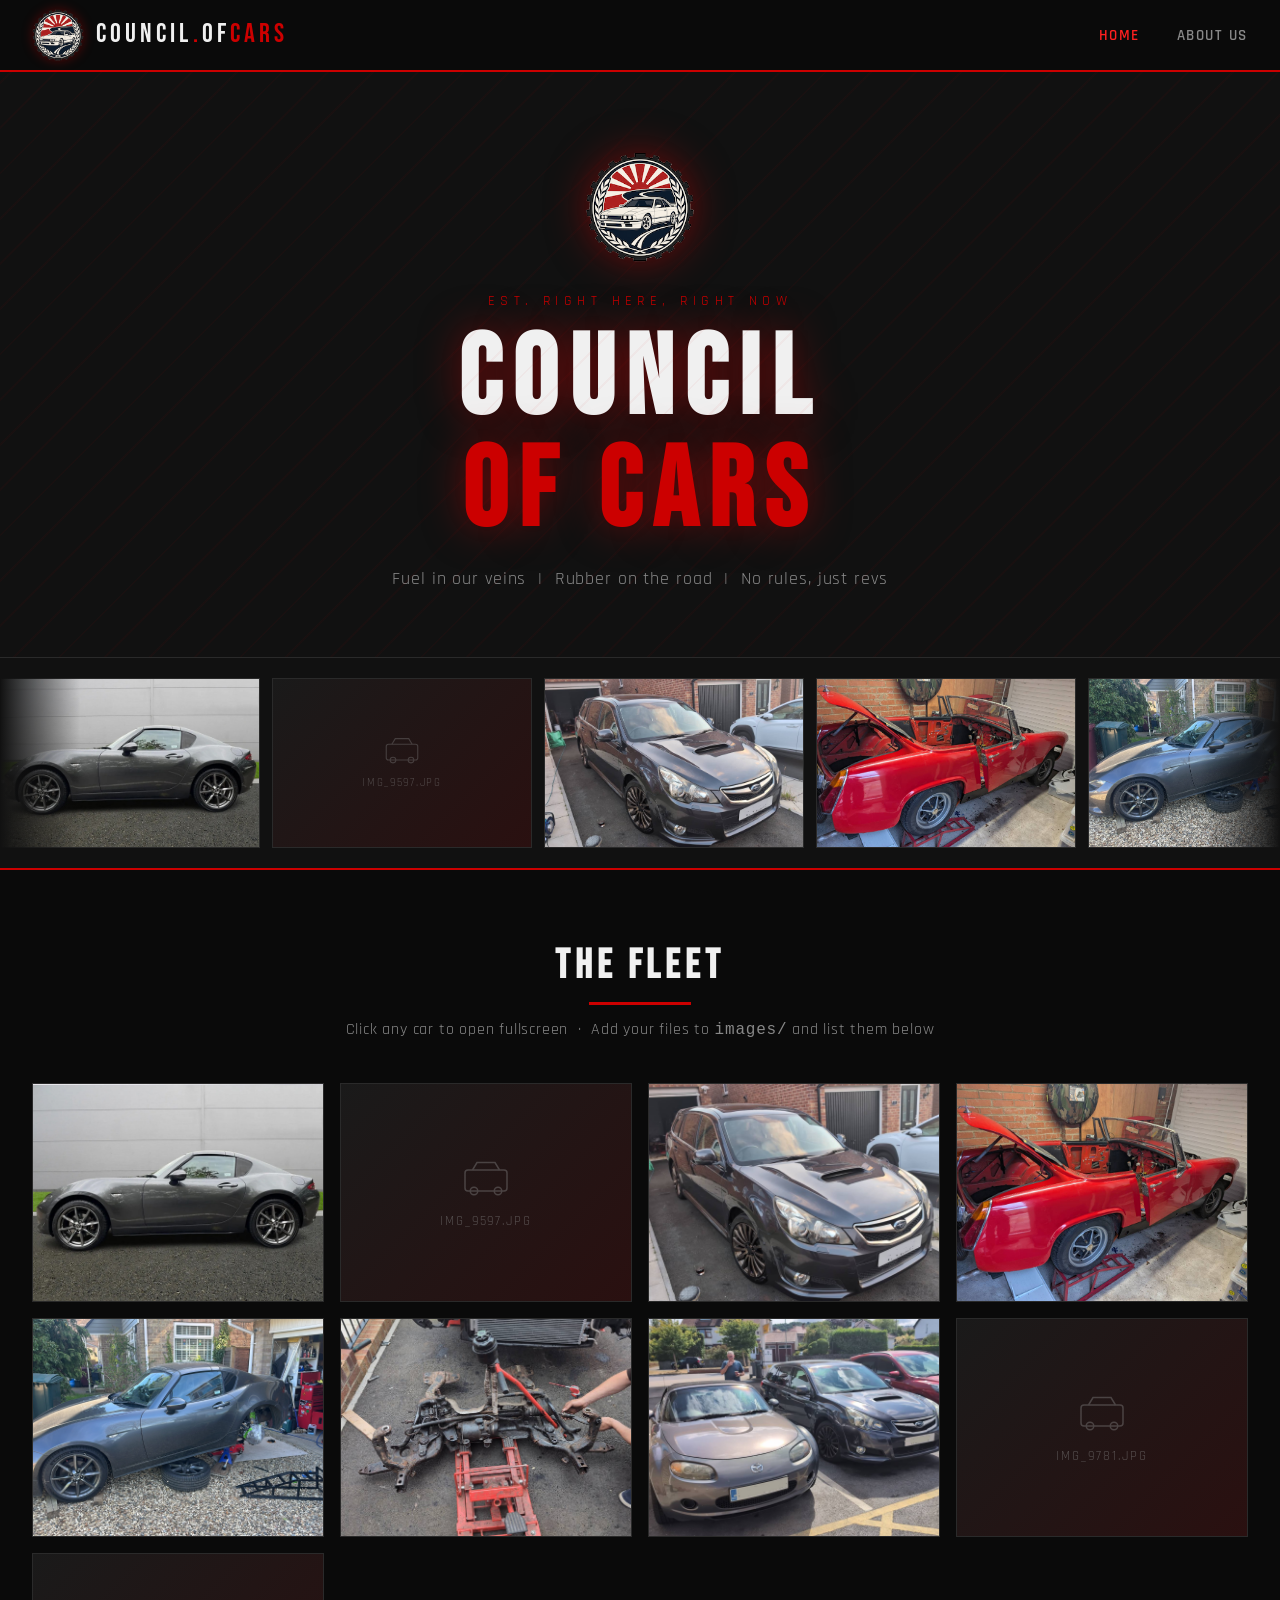
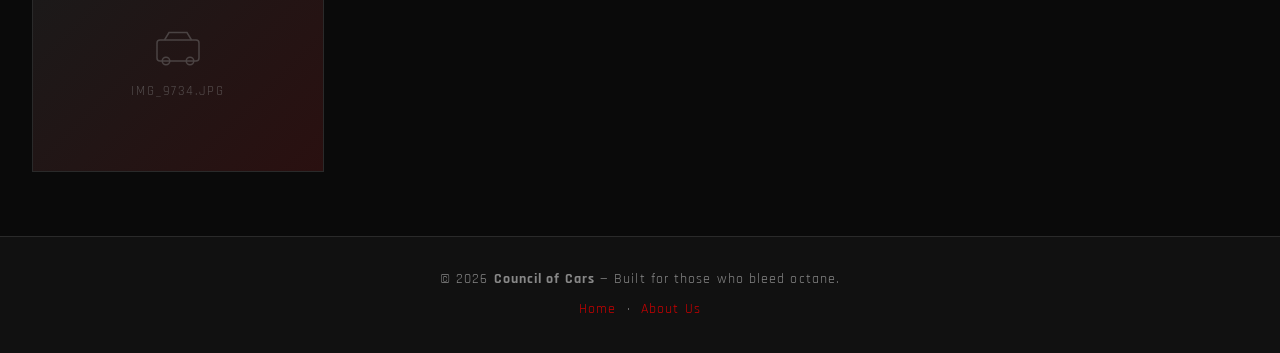
==== commit e85e14d5: "Update index.html Replaced Car Images" ====
--- a/index.html
+++ b/index.html
@@ -74,13 +74,14 @@
     ═══════════════════════════════════════════════════════════════ */
     const GALLERY_IMAGES = [
       { src: "images/car01.jpg", caption: "Member Ride #1" },
-      { src: "images/car02.jpg", caption: "Member Ride #2" },
+      { src: "images/IMG_9597.JPG", caption: "Member Ride #2" },
       { src: "images/car03.jpg", caption: "Member Ride #3" },
       { src: "images/car04.jpg", caption: "Member Ride #4" },
       { src: "images/car05.jpg", caption: "Member Ride #5" },
       { src: "images/car06.jpg", caption: "Member Ride #6" },
       { src: "images/car07.jpg", caption: "Member Ride #7" },
-      { src: "images/car08.jpg", caption: "Member Ride #8" },
+      { src: "images/IMG_9781.JPG", caption: "Member Ride #8" },
+      { src: "images/IMG_9734.JPG", caption: "Member Ride #9" }
       // ── Keep adding below ──
       // { src: "images/car09.jpg", caption: "Dave's GT86" },
       // { src: "images/car10.jpg", caption: "Sarah's EVO" },
--- a/style.css
+++ b/style.css
@@ -40,18 +40,40 @@
   align-items: center;
   justify-content: space-between;
   padding: 0 2rem;
-  height: 64px;
+  height: 72px;
 }
 
 .logo {
-  font-family: 'Bebas Neue', sans-serif;
-  font-size: 1.8rem;
+  display: flex;
+  align-items: center;
+  gap: 0.75rem;
+  text-decoration: none;
+}
+
+.logo-img {
+  height: 52px;
+  width: 52px;
+  object-fit: contain;
+  /* PNG is already transparent — looks sharp on black bg */
+  filter: drop-shadow(0 0 6px rgba(204,0,0,0.4));
+  transition: filter 0.25s, transform 0.25s;
+}
+
+.logo:hover .logo-img {
+  filter: drop-shadow(0 0 12px rgba(255,32,32,0.7));
+  transform: rotate(-5deg) scale(1.05);
+}
+
+.logo-text {
+  font-family: 'Bebas Neue', sans-serif;
+  font-size: 1.7rem;
   letter-spacing: 0.15em;
   color: var(--white);
-  text-decoration: none;
-}
-
-.logo span { color: var(--red); }
+  line-height: 1;
+}
+
+.logo-text .dot { color: var(--red); }
+.logo-text .red { color: var(--red); }
 
 nav a {
   color: var(--grey);
@@ -89,6 +111,20 @@
   pointer-events: none;
 }
 
+.hero-logo {
+  width: 110px;
+  height: 110px;
+  object-fit: contain;
+  margin-bottom: 1.25rem;
+  filter: drop-shadow(0 0 20px rgba(204,0,0,0.5));
+  animation: heroSpin 20s linear infinite;
+}
+
+@keyframes heroSpin {
+  from { transform: rotate(0deg); }
+  to   { transform: rotate(360deg); }
+}
+
 .hero-eyebrow {
   font-size: 0.85rem;
   letter-spacing: 0.4em;
@@ -151,10 +187,98 @@
   margin: 4px auto 0;
 }
 
-/* ── GALLERY ── */
+/* ══════════════════════════════════════════════
+   AUTO-SCROLLING INFINITE STRIP
+   ══════════════════════════════════════════════ */
+.auto-strip-section {
+  background: var(--deep);
+  border-top: 1px solid var(--border);
+  border-bottom: 2px solid var(--red);
+  padding: 1.25rem 0;
+  overflow: hidden;
+  position: relative;
+}
+
+/* Left / right fade vignette */
+.auto-strip-section::before,
+.auto-strip-section::after {
+  content: '';
+  position: absolute;
+  top: 0; bottom: 0;
+  width: 80px;
+  z-index: 2;
+  pointer-events: none;
+}
+.auto-strip-section::before {
+  left: 0;
+  background: linear-gradient(to right, var(--deep), transparent);
+}
+.auto-strip-section::after {
+  right: 0;
+  background: linear-gradient(to left, var(--deep), transparent);
+}
+
+.strip-track {
+  display: flex;
+  gap: 0.75rem;
+  width: max-content;
+  animation: stripScroll 35s linear infinite;
+}
+
+/* Pause on hover */
+.auto-strip-section:hover .strip-track {
+  animation-play-state: paused;
+}
+
+@keyframes stripScroll {
+  from { transform: translateX(0); }
+  to   { transform: translateX(-50%); }
+}
+
+.strip-item {
+  width: 260px;
+  height: 170px;
+  flex-shrink: 0;
+  overflow: hidden;
+  border: 1px solid var(--border);
+  position: relative;
+  cursor: pointer;
+  transition: border-color 0.2s;
+}
+
+.strip-item:hover { border-color: var(--red); }
+
+.strip-item img {
+  width: 100%;
+  height: 100%;
+  object-fit: cover;
+  display: block;
+  transition: transform 0.35s;
+}
+
+.strip-item:hover img { transform: scale(1.08); }
+
+/* Placeholder in strip */
+.strip-item .strip-placeholder {
+  width: 100%;
+  height: 100%;
+  background: linear-gradient(135deg, #1a1a1a 0%, #2a1010 100%);
+  display: flex;
+  flex-direction: column;
+  align-items: center;
+  justify-content: center;
+  gap: 0.4rem;
+  color: var(--grey);
+}
+.strip-item .strip-placeholder svg { width: 36px; height: 36px; opacity: 0.35; }
+.strip-item .strip-placeholder span { font-size: 0.7rem; letter-spacing: 0.15em; opacity: 0.45; text-transform: uppercase; }
+
+/* ══════════════════════════════════════════════
+   FULL GRID GALLERY
+   ══════════════════════════════════════════════ */
 #gallery {
   padding: 4rem 2rem;
-  max-width: 1300px;
+  max-width: 1400px;
   margin: 0 auto;
 }
 
@@ -171,12 +295,13 @@
   border: 1px solid var(--border);
   overflow: hidden;
   cursor: pointer;
-  transition: transform 0.25s, border-color 0.25s;
+  transition: transform 0.25s, border-color 0.25s, box-shadow 0.25s;
 }
 
 .gallery-item:hover {
-  transform: translateY(-4px);
+  transform: translateY(-5px);
   border-color: var(--red);
+  box-shadow: 0 8px 24px rgba(204,0,0,0.25);
 }
 
 .gallery-item img {
@@ -189,7 +314,6 @@
 
 .gallery-item:hover img { transform: scale(1.06); }
 
-/* Placeholder block shown when no real image */
 .gallery-item .placeholder {
   width: 100%;
   height: 100%;
@@ -217,9 +341,9 @@
 .gallery-item .caption {
   position: absolute;
   bottom: 0; left: 0; right: 0;
-  padding: 0.5rem 0.75rem;
-  background: linear-gradient(transparent, rgba(0,0,0,0.85));
-  font-size: 0.82rem;
+  padding: 0.6rem 0.85rem;
+  background: linear-gradient(transparent, rgba(0,0,0,0.88));
+  font-size: 0.85rem;
   font-weight: 600;
   letter-spacing: 0.08em;
   color: var(--white);
@@ -234,7 +358,7 @@
   display: none;
   position: fixed;
   inset: 0;
-  background: rgba(0,0,0,0.92);
+  background: rgba(0,0,0,0.93);
   z-index: 999;
   align-items: center;
   justify-content: center;
@@ -249,6 +373,15 @@
   max-height: 80vh;
   border: 2px solid var(--red);
   object-fit: contain;
+  box-shadow: 0 0 60px rgba(204,0,0,0.3);
+}
+
+#lb-caption {
+  margin-top: 0.75rem;
+  font-family: 'Bebas Neue', sans-serif;
+  font-size: 1.2rem;
+  letter-spacing: 0.15em;
+  color: var(--grey);
 }
 
 #lightbox .lb-close {
@@ -259,15 +392,41 @@
   color: var(--white);
   cursor: pointer;
   letter-spacing: 0.1em;
+  transition: color 0.2s;
 }
 
 #lightbox .lb-close:hover { color: var(--red); }
+
+/* Prev / Next arrows */
+.lb-arrow {
+  position: absolute;
+  top: 50%;
+  transform: translateY(-50%);
+  font-size: 2.5rem;
+  color: var(--grey);
+  cursor: pointer;
+  padding: 0.5rem 1rem;
+  transition: color 0.2s;
+  user-select: none;
+}
+
+.lb-arrow:hover { color: var(--red-hot); }
+.lb-prev { left: 1.5rem; }
+.lb-next { right: 1.5rem; }
 
 /* ── ABOUT PAGE ── */
 .about-hero {
   background: var(--deep);
   text-align: center;
   padding: 4rem 2rem 3rem;
+}
+
+.about-hero .logo-img-hero {
+  width: 90px;
+  height: 90px;
+  object-fit: contain;
+  margin-bottom: 1rem;
+  filter: drop-shadow(0 0 14px rgba(204,0,0,0.45));
 }
 
 .about-hero h1 {
@@ -328,10 +487,7 @@
   transform: translateY(-3px);
 }
 
-.value-card .icon {
-  font-size: 2rem;
-  margin-bottom: 0.5rem;
-}
+.value-card .icon { font-size: 2rem; margin-bottom: 0.5rem; }
 
 .value-card h3 {
   font-family: 'Bebas Neue', sans-serif;
@@ -363,15 +519,14 @@
 
 /* ── UTILITY ── */
 .red { color: var(--red); }
-.divider {
-  border: none;
-  border-top: 1px solid var(--border);
-  margin: 2rem 0;
-}
+.divider { border: none; border-top: 1px solid var(--border); margin: 2rem 0; }
 
 /* ── RESPONSIVE ── */
 @media (max-width: 600px) {
-  header { padding: 0 1rem; }
-  nav a { margin-left: 1rem; font-size: 0.85rem; }
+  header { padding: 0 1rem; height: 60px; }
+  .logo-img { height: 40px; width: 40px; }
+  .logo-text { font-size: 1.3rem; }
+  nav a { margin-left: 1rem; font-size: 0.82rem; }
   .gallery-grid { grid-template-columns: repeat(auto-fill, minmax(150px, 1fr)); }
-}
+  .strip-item { width: 180px; height: 120px; }
+}
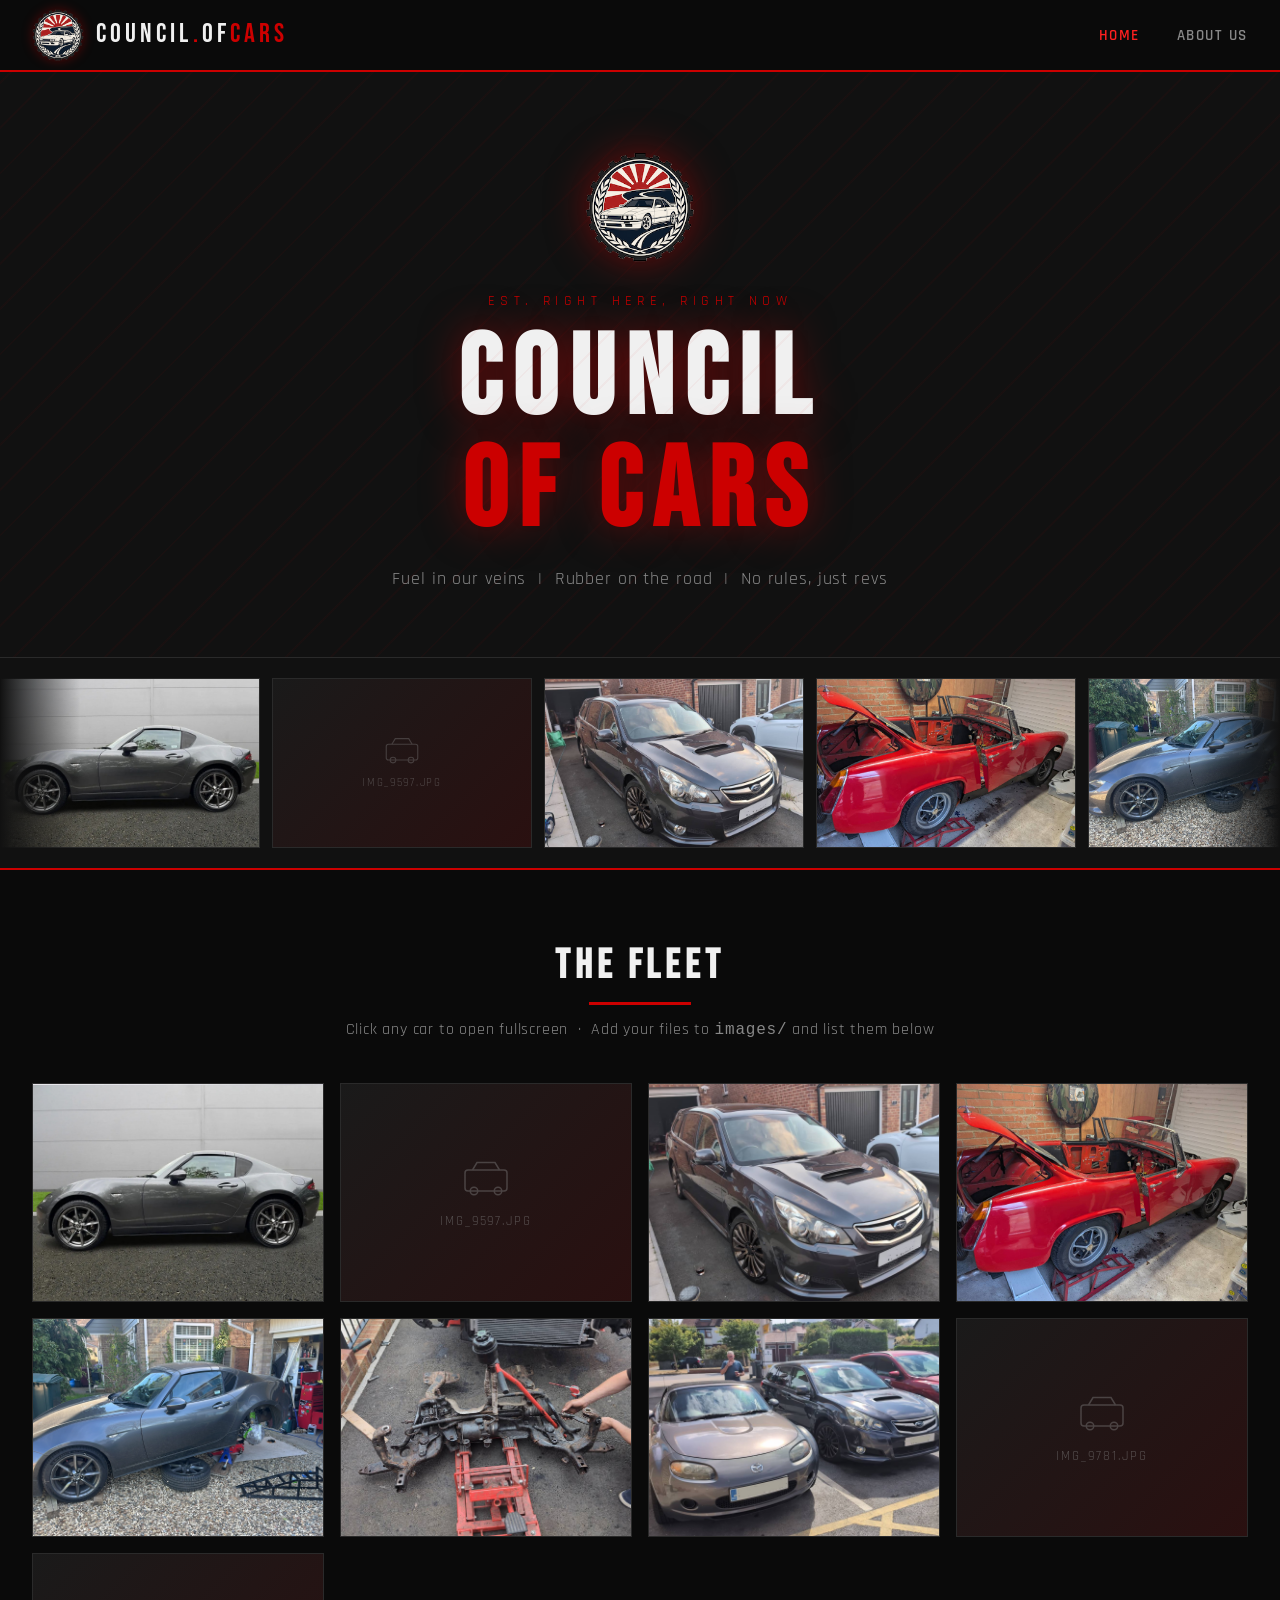
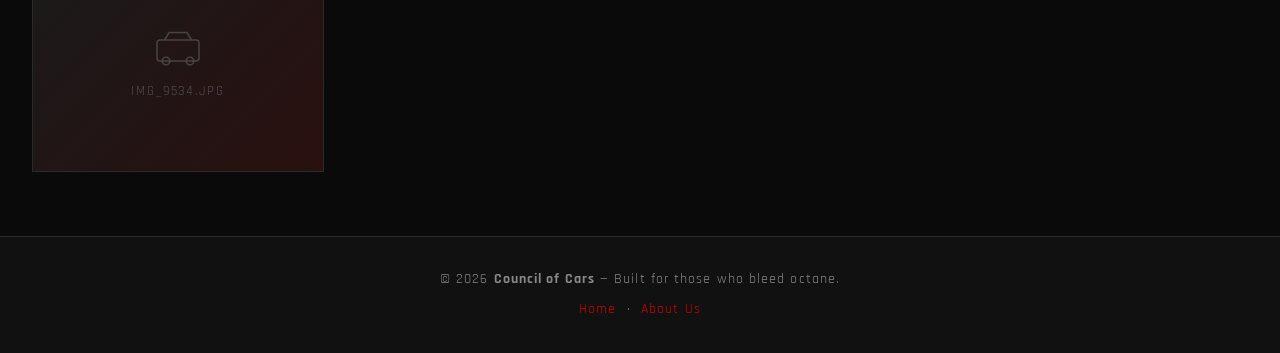
==== commit 0da4c59c: "Update index.html" ====
--- a/index.html
+++ b/index.html
@@ -81,7 +81,7 @@
       { src: "images/car06.jpg", caption: "Member Ride #6" },
       { src: "images/car07.jpg", caption: "Member Ride #7" },
       { src: "images/IMG_9781.JPG", caption: "Member Ride #8" },
-      { src: "images/IMG_9734.JPG", caption: "Member Ride #9" }
+      { src: "images/IMG_9534.JPG", caption: "Member Ride #9" },
       // ── Keep adding below ──
       // { src: "images/car09.jpg", caption: "Dave's GT86" },
       // { src: "images/car10.jpg", caption: "Sarah's EVO" },
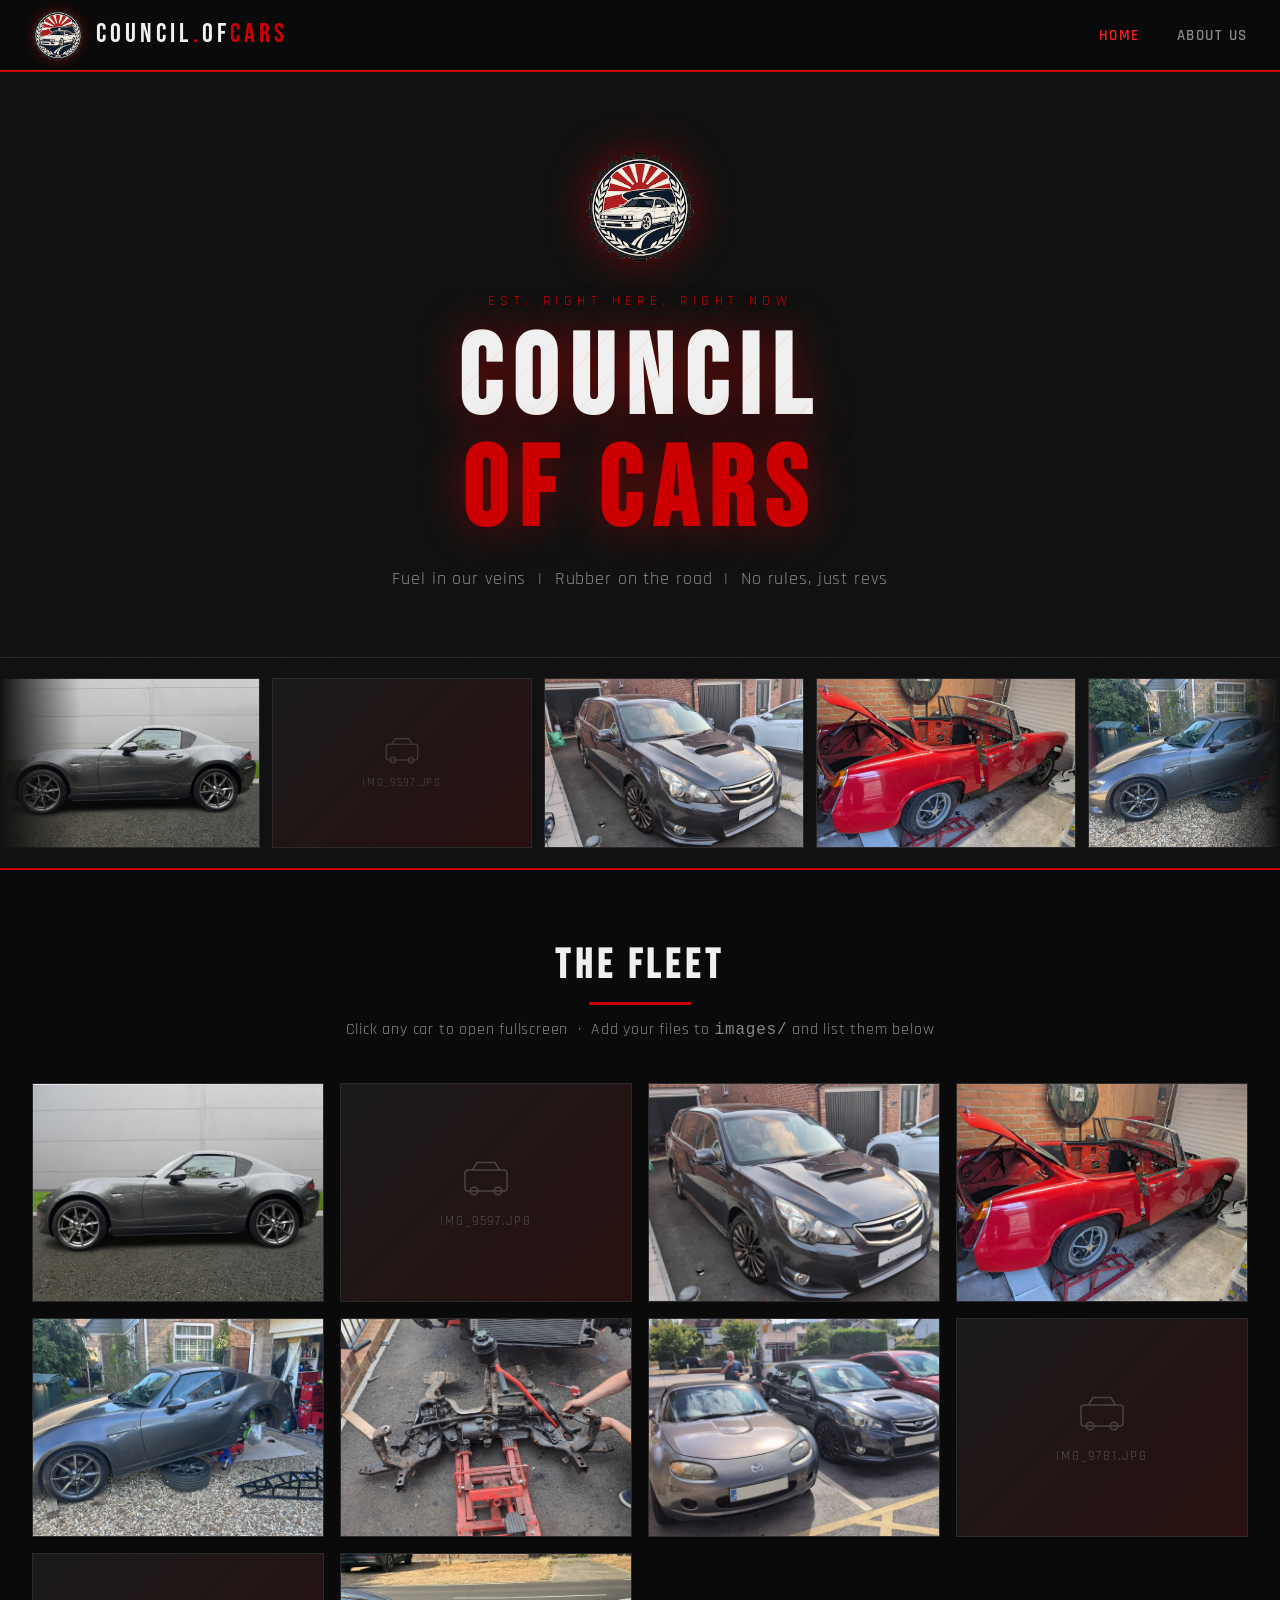
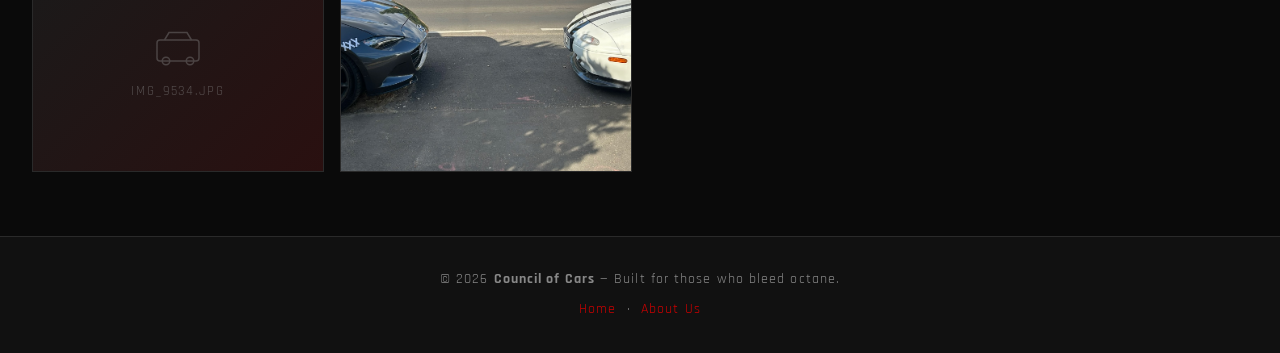
==== commit edfdf206: "Update index.html" ====
--- a/index.html
+++ b/index.html
@@ -82,6 +82,7 @@
       { src: "images/car07.jpg", caption: "Member Ride #7" },
       { src: "images/IMG_9781.JPG", caption: "Member Ride #8" },
       { src: "images/IMG_9534.JPG", caption: "Member Ride #9" },
+      { src: "images/IMG_0685.jpg", caption: "Member Ride #9" },
       // ── Keep adding below ──
       // { src: "images/car09.jpg", caption: "Dave's GT86" },
       // { src: "images/car10.jpg", caption: "Sarah's EVO" },
